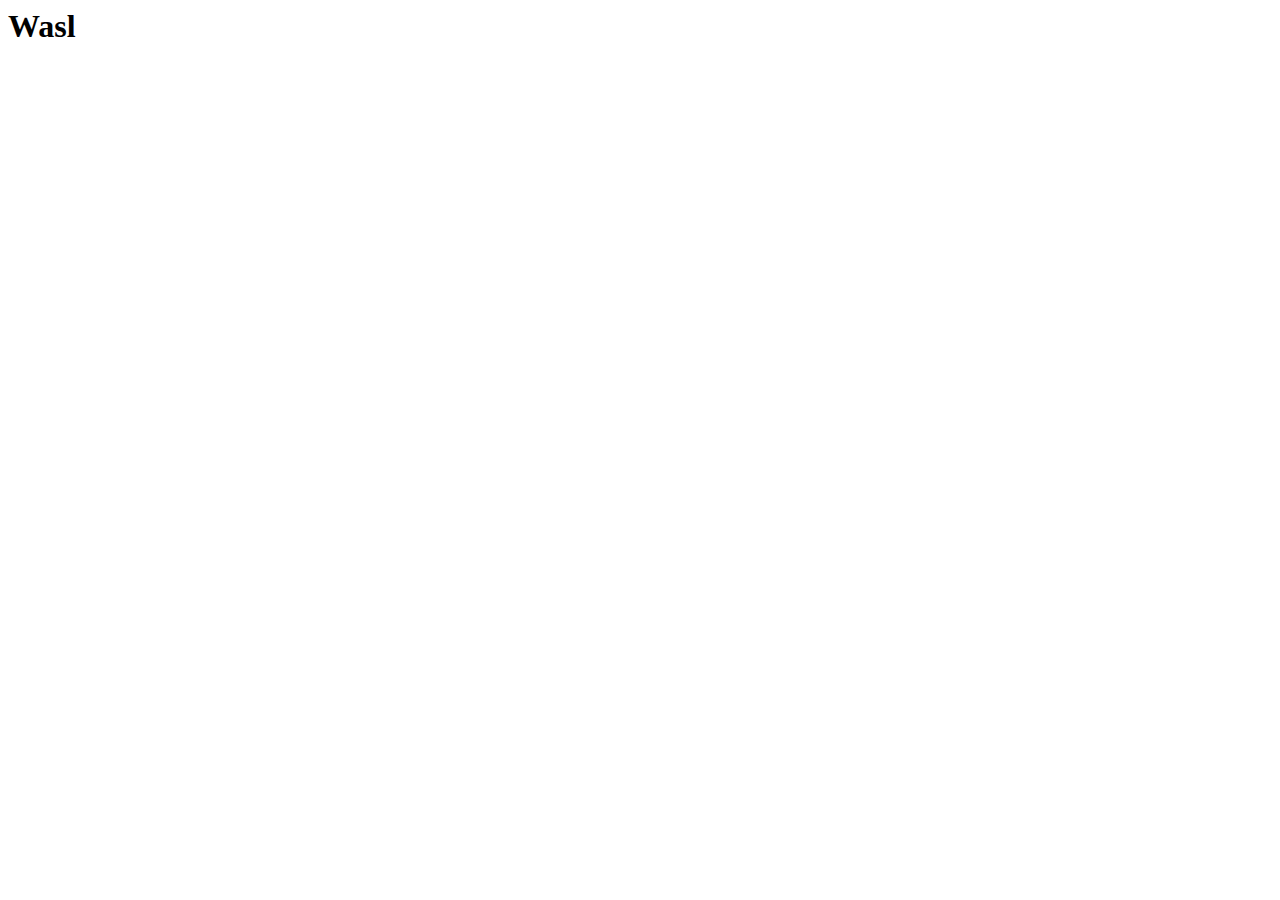
==== index.html @ 77f397b4 "initializing ...." ====
<html lang="en">
<head>
    <meta charset="UTF-8">
    <meta http-equiv="X-UA-Compatible" content="IE=edge">
    <meta name="viewport" content="width=device-width, initial-scale=1.0">
    <title>Wasl</title>
</head>
<body>
    <h1>Wasl</h1>
</body>
</html>
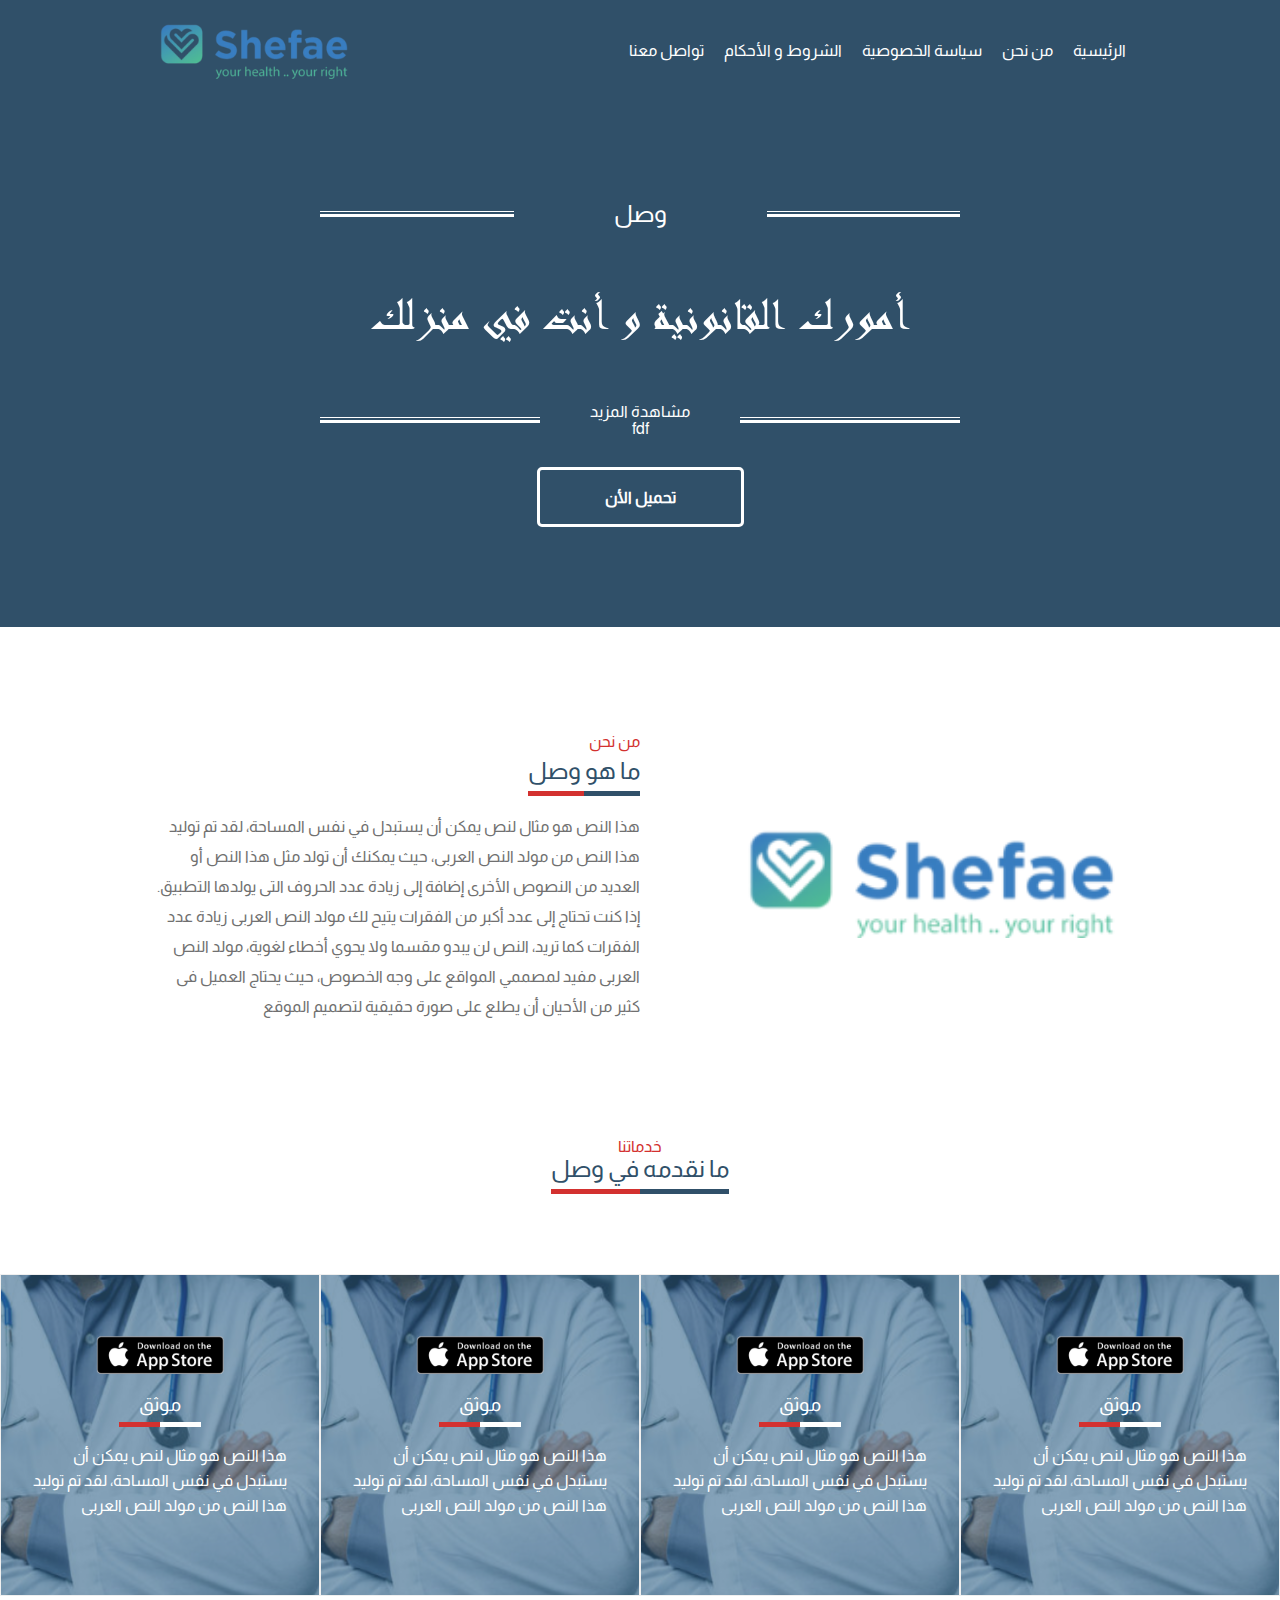
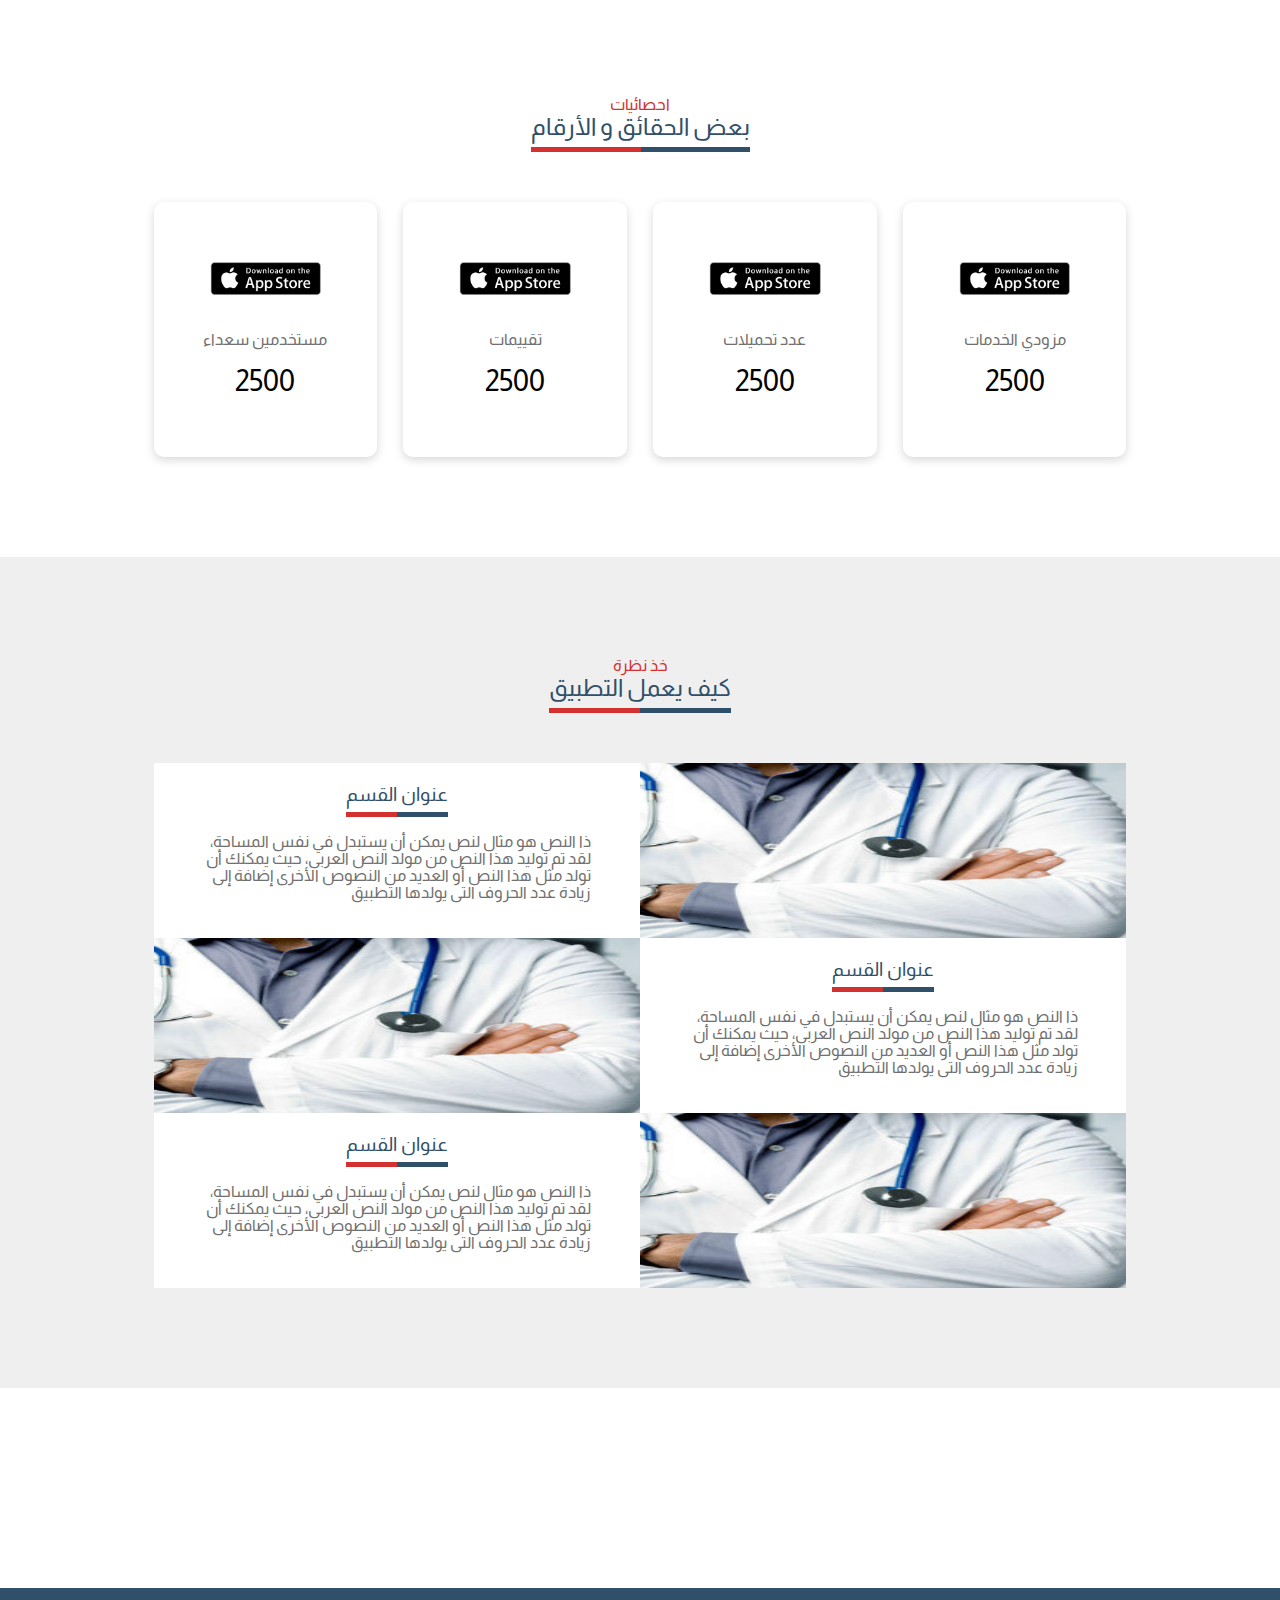
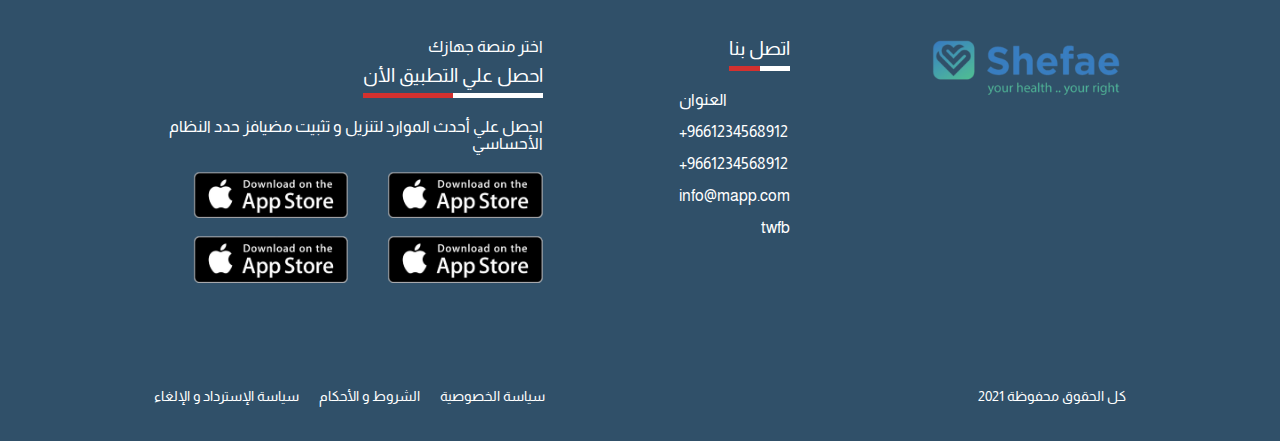
==== commit 097b95d5: "finished landing page but itsn't responsive yet and initialized dashboard" ====
--- a/index.html
+++ b/index.html
@@ -1,11 +1,277 @@
 <html lang="en">
-<head>
-    <meta charset="UTF-8">
-    <meta http-equiv="X-UA-Compatible" content="IE=edge">
-    <meta name="viewport" content="width=device-width, initial-scale=1.0">
+  <head>
+    <meta charset="UTF-8" />
+    <meta http-equiv="X-UA-Compatible" content="IE=edge" />
+    <meta name="viewport" content="width=device-width, initial-scale=1.0" />
     <title>Wasl</title>
-</head>
-<body>
-    <h1>Wasl</h1>
-</body>
-</html>+    <link
+      rel="stylesheet"
+      href="css/main.css
+    "
+    />
+  </head>
+  <body>
+    <!-- header -->
+    <header class="flex space-between align padding">
+      <!-- nav bar -->
+      <nav>
+        <ul class="flex">
+          <li><a href="">الرئيسية</a></li>
+          <li><a href="">من نحن</a></li>
+          <li><a href="">سياسة الخصوصية</a></li>
+          <li><a href="">الشروط و الأحكام</a></li>
+          <li><a href="">تواصل معنا</a></li>
+        </ul>
+      </nav>
+      <img src="imgs/logo.png" alt="" />
+    </header>
+    <main>
+      <!-- banner sectiom -->
+      <section class="banner padding-top-100">
+        <div class="container">
+          <div class="flex align">
+            <div class="border"></div>
+            <h1>وصل</h1>
+            <div class="border"></div>
+          </div>
+          <p>أمورك القانونية و أنت في منزلك</p>
+          <div class="flex align">
+            <div class="border"></div>
+            <a href="">مشاهدة المزيد<br />fdf</a>
+            <div class="border"></div>
+          </div>
+          <button>تحميل الأن</button>
+        </div>
+      </section>
+      <!-- who are we section -->
+      <section
+        class="flex space-between align padding padding-top-100 about-us"
+      >
+        <img src="imgs/logo.png" alt="" />
+        <div class="left-sec">
+          <div class="title">
+            <p>من نحن</p>
+            <h2>ما هو وصل</h2>
+            <div></div>
+          </div>
+          <p>
+            هذا النص هو مثال لنص يمكن أن يستبدل في نفس المساحة، لقد تم توليد هذا
+            النص من مولد النص العربى، حيث يمكنك أن تولد مثل هذا النص أو العديد
+            من النصوص الأخرى إضافة إلى زيادة عدد الحروف التى يولدها التطبيق. إذا
+            كنت تحتاج إلى عدد أكبر من الفقرات يتيح لك مولد النص العربى زيادة عدد
+            الفقرات كما تريد، النص لن يبدو مقسما ولا يحوي أخطاء لغوية، مولد النص
+            العربى مفيد لمصممي المواقع على وجه الخصوص، حيث يحتاج العميل فى كثير
+            من الأحيان أن يطلع على صورة حقيقية لتصميم الموقع
+          </p>
+        </div>
+      </section>
+      <!-- our services section -->
+      <section class="services padding-top-100">
+        <div class="title center-sheet">
+          <p>خدماتنا</p>
+          <h2>ما نقدمه في وصل</h2>
+          <div></div>
+        </div>
+        <div class="flex services-container">
+          <div class="service">
+            <img class="main" src="imgs/478592.png" alt="photo" />
+            <div class="flex col center align content">
+              <img src="imgs/Layer 2@2x.png" alt="" />
+              <div class="title white center-sheet">
+                <h3>موثق</h3>
+                <div></div>
+              </div>
+              <p>
+                هذا النص هو مثال لنص يمكن أن يستبدل في نفس المساحة، لقد تم توليد
+                هذا النص من مولد النص العربى
+              </p>
+            </div>
+          </div>
+          <div class="service">
+            <img class="main" src="imgs/478592.png" alt="photo" />
+            <div class="flex col center align content">
+              <img src="imgs/Layer 2@2x.png" alt="" />
+              <div class="title white center-sheet">
+                <h3>موثق</h3>
+                <div></div>
+              </div>
+              <p>
+                هذا النص هو مثال لنص يمكن أن يستبدل في نفس المساحة، لقد تم توليد
+                هذا النص من مولد النص العربى
+              </p>
+            </div>
+          </div>
+          <div class="service">
+            <img class="main" src="imgs/478592.png" alt="photo" />
+            <div class="flex col center align content">
+              <img src="imgs/Layer 2@2x.png" alt="" />
+              <div class="title white center-sheet">
+                <h3>موثق</h3>
+                <div></div>
+              </div>
+              <p>
+                هذا النص هو مثال لنص يمكن أن يستبدل في نفس المساحة، لقد تم توليد
+                هذا النص من مولد النص العربى
+              </p>
+            </div>
+          </div>
+          <div class="service">
+            <img class="main" src="imgs/478592.png" alt="photo" />
+            <div class="flex col center align content">
+              <img src="imgs/Layer 2@2x.png" alt="" />
+              <div class="title white center-sheet">
+                <h3>موثق</h3>
+                <div></div>
+              </div>
+              <p>
+                هذا النص هو مثال لنص يمكن أن يستبدل في نفس المساحة، لقد تم توليد
+                هذا النص من مولد النص العربى
+              </p>
+            </div>
+          </div>
+        </div>
+      </section>
+      <!-- statistics section -->
+      <section class="statistics-sec padding padding-top-100">
+        <div class="title center-sheet">
+          <p>احصائيات</p>
+          <h2>بعض الحقائق و الأرقام</h2>
+          <div></div>
+        </div>
+        <div class="flex space-between statistics">
+          <div class="flex col align center statistic-card">
+            <img src="imgs/Layer 2@2x.png" alt="" />
+            <p>مزودي الخدمات</p>
+            <span>2500</span>
+          </div>
+          <div class="flex col align center statistic-card">
+            <img src="imgs/Layer 2@2x.png" alt="" />
+            <p>عدد تحميلات</p>
+            <span>2500</span>
+          </div>
+          <div class="flex col align center statistic-card">
+            <img src="imgs/Layer 2@2x.png" alt="" />
+            <p>تقييمات</p>
+            <span>2500</span>
+          </div>
+          <div class="flex col align center statistic-card">
+            <img src="imgs/Layer 2@2x.png" alt="" />
+            <p>مستخدمين سعداء</p>
+            <span>2500</span>
+          </div>
+        </div>
+      </section>
+      <!-- how it works? section -->
+      <section class="how-it-works padding padding-top-100">
+        <div class="title center-sheet">
+          <p>خذ نظرة</p>
+          <h2>كيف يعمل التطبيق</h2>
+          <div></div>
+        </div>
+        <div class="categories">
+          <div class="flex category">
+            <img src="imgs/478592.png" alt="" />
+            <div class="flex col align center content">
+              <div class="title">
+                <h3>عنوان القسم</h3>
+                <div></div>
+              </div>
+              <p>
+                ذا النص هو مثال لنص يمكن أن يستبدل في نفس المساحة، لقد تم توليد
+                هذا النص من مولد النص العربى، حيث يمكنك أن تولد مثل هذا النص أو
+                العديد من النصوص الأخرى إضافة إلى زيادة عدد الحروف التى يولدها
+                التطبيق
+              </p>
+            </div>
+          </div>
+          <div class="flex category">
+            <img src="imgs/478592.png" alt="" />
+            <div class="flex col align center content">
+              <div class="title">
+                <h3>عنوان القسم</h3>
+                <div></div>
+              </div>
+              <p>
+                ذا النص هو مثال لنص يمكن أن يستبدل في نفس المساحة، لقد تم توليد
+                هذا النص من مولد النص العربى، حيث يمكنك أن تولد مثل هذا النص أو
+                العديد من النصوص الأخرى إضافة إلى زيادة عدد الحروف التى يولدها
+                التطبيق
+              </p>
+            </div>
+          </div>
+          <div class="flex category">
+            <img src="imgs/478592.png" alt="" />
+            <div class="flex col align center content">
+              <div class="title">
+                <h3>عنوان القسم</h3>
+                <div></div>
+              </div>
+              <p>
+                ذا النص هو مثال لنص يمكن أن يستبدل في نفس المساحة، لقد تم توليد
+                هذا النص من مولد النص العربى، حيث يمكنك أن تولد مثل هذا النص أو
+                العديد من النصوص الأخرى إضافة إلى زيادة عدد الحروف التى يولدها
+                التطبيق
+              </p>
+            </div>
+          </div>
+        </div>
+      </section>
+    </main>
+
+    <!-- footer -->
+
+    <footer>
+      <div class="flex space-between padding main-footer">
+        <img src="imgs/logo.png" alt="" />
+        <div>
+          <div class="title white">
+            <h3>اتصل بنا</h3>
+            <div></div>
+          </div>
+          <ul class="main-list">
+            <li>العنوان</li>
+            <li>+9661234568912</li>
+            <li>+9661234568912</li>
+            <li>info@mapp.com</li>
+            <li>
+              <ul class="flex">
+                <li>fb</li>
+                <li>tw</li>
+              </ul>
+            </li>
+          </ul>
+        </div>
+        <div class="apps-container">
+          <p>اختر منصة جهازك</p>
+          <div class="title white">
+            <h3>احصل علي التطبيق الأن</h3>
+            <div></div>
+          </div>
+          <p>احصل علي أحدث الموارد لتنزيل و تثبيت مضيافز حدد النظام الأحساسي</p>
+          <ul class="flex wrap app">
+            <li>
+              <a href=""><img src="imgs/Layer 2@2x.png" alt="app store" /></a>
+            </li>
+            <li>
+              <a href=""><img src="imgs/Layer 2@2x.png" alt="app store" /></a>
+            </li>
+            <li>
+              <a href=""><img src="imgs/Layer 2@2x.png" alt="app store" /></a>
+            </li>
+            <li>
+              <a href=""><img src="imgs/Layer 2@2x.png" alt="app store" /></a>
+            </li>
+          </ul>
+        </div>
+      </div>
+      <div class="flex space-between align padding dark-footer">
+        <p>كل الحقوق محفوظة 2021</p>
+        <ul class="flex">
+          <li><a href="">سياسة الخصوصية</a></li>
+          <li><a href="">الشروط و الأحكام</a></li>
+          <li><a href="">سياسة الإسترداد و الإلغاء</a></li>
+        </ul>
+      </div>
+    </footer>
+  </body>
+</html>
--- a/css/main.css
+++ b/css/main.css
@@ -0,0 +1,227 @@
+@font-face {
+  font-family: "Almarai";
+  src: url("../fonts/Almarai-Regular.ttf") format("truetype");
+  font-weight: normal; }
+@font-face {
+  font-family: "Andalus";
+  src: url("../fonts/Andalus.ttf") format("truetype");
+  font-weight: normal; }
+* {
+  font-family: Almarai, sans-serif; }
+
+* {
+  direction: rtl; }
+  *:hover {
+    transition: all 0.5s; }
+
+body {
+  margin: 0;
+  padding: 0; }
+
+ul {
+  list-style: none;
+  margin: 0;
+  padding: 0; }
+
+a {
+  text-decoration: none; }
+
+p {
+  color: #707070; }
+
+.flex {
+  display: flex; }
+
+.col {
+  flex-direction: column; }
+
+.wrap {
+  flex-wrap: wrap; }
+
+.center {
+  justify-content: center; }
+
+.space-between {
+  justify-content: space-between; }
+
+.align {
+  align-items: center; }
+
+.padding {
+  padding: 0 12%; }
+
+.padding-top-100 {
+  padding-top: 100px; }
+
+.title {
+  width: fit-content;
+  margin: 0; }
+  .title.center-sheet {
+    text-align: center;
+    margin: 0 auto; }
+  .title p {
+    color: #d3312f;
+    margin: 0; }
+  .title h2,
+  .title h3 {
+    color: #305069;
+    margin: 0;
+    font-weight: 100; }
+  .title div {
+    background: linear-gradient(90deg, #d3312f 50%, #305069 50%);
+    height: 5px;
+    margin-top: 7px; }
+  .title.white div {
+    background: linear-gradient(90deg, #d3312f 50%, white 50%); }
+  .title.white h2,
+  .title.white h3 {
+    color: white; }
+
+header {
+  background-color: #305069;
+  height: 100px; }
+  header nav li {
+    margin-left: 20px; }
+    header nav li a {
+      color: white; }
+      header nav li a:hover {
+        color: #50e243; }
+
+main .banner {
+  color: white;
+  background-color: #305069;
+  padding-bottom: 100px; }
+  main .banner .container {
+    width: 50%;
+    margin: 0 auto;
+    text-align: center; }
+    main .banner .container h1 {
+      font-size: 24px;
+      margin: 0 100px;
+      font-weight: 100; }
+    main .banner .container p {
+      font-family: Andalus, sans-serif;
+      font-size: 50px;
+      color: white; }
+    main .banner .container a {
+      color: white;
+      margin: 0 50px;
+      text-align: center; }
+    main .banner .container button {
+      margin-top: 30px;
+      height: 60px;
+      background-color: #305069;
+      color: white;
+      font-size: 16px;
+      font-weight: bold;
+      padding: 15px 65px;
+      border: 3px solid white;
+      border-radius: 5px;
+      cursor: pointer; }
+    main .banner .container .border {
+      border-top: 1px solid white;
+      height: 2px;
+      border-bottom: 3px solid white;
+      flex-grow: 1; }
+main .about-us img {
+  width: 40%; }
+main .about-us .left-sec {
+  width: 50%; }
+  main .about-us .left-sec p {
+    line-height: 30px; }
+main .services .services-container .service {
+  width: 25vw;
+  height: 25vw;
+  position: relative;
+  border: 1px solid #efefef;
+  margin-top: 80px; }
+  main .services .services-container .service img.main {
+    height: 100%;
+    width: 100%; }
+  main .services .services-container .service .content {
+    position: absolute;
+    top: 0;
+    width: 80%;
+    height: 100%;
+    padding: 0 10%;
+    background-color: rgba(50, 100, 138, 0.6); }
+    main .services .services-container .service .content img {
+      width: 50%;
+      margin-bottom: 20px; }
+    main .services .services-container .service .content h3 {
+      font-weight: 100;
+      padding: 0 20px; }
+    main .services .services-container .service .content p {
+      color: white;
+      line-height: 25px; }
+main .statistics-sec {
+  padding-bottom: 100px; }
+  main .statistics-sec .statistics {
+    margin-top: 50px; }
+    main .statistics-sec .statistics .statistic-card {
+      width: 23%;
+      box-shadow: 0px 3px 10px #00000029;
+      border-radius: 10px;
+      padding: 60px 0; }
+      main .statistics-sec .statistics .statistic-card img {
+        width: 50%;
+        margin-bottom: 20px; }
+      main .statistics-sec .statistics .statistic-card span {
+        font-size: 30px; }
+main .how-it-works {
+  background-color: #efefef;
+  margin-bottom: 200px;
+  padding-bottom: 100px; }
+  main .how-it-works .categories {
+    margin-top: 50px; }
+    main .how-it-works .categories .category {
+      width: 100%;
+      height: 175px; }
+      main .how-it-works .categories .category img {
+        width: 50%;
+        height: 100%; }
+      main .how-it-works .categories .category .content {
+        background-color: white;
+        width: 40%;
+        padding: 5%; }
+      main .how-it-works .categories .category:nth-child(even) {
+        flex-direction: row-reverse; }
+
+footer p {
+  color: white; }
+footer .main-footer {
+  align-items: flex-start;
+  padding-top: 50px;
+  padding-bottom: 50px;
+  background-color: #305069;
+  color: white; }
+  footer .main-footer .main-list li {
+    direction: ltr;
+    margin-bottom: 15px; }
+  footer .main-footer .title {
+    margin-bottom: 20px; }
+  footer .main-footer .apps-container {
+    max-width: 40%; }
+    footer .main-footer .apps-container p {
+      margin: 0; }
+    footer .main-footer .apps-container .title {
+      margin-top: 10px; }
+    footer .main-footer .apps-container .app {
+      margin-top: 20px; }
+      footer .main-footer .apps-container .app li {
+        width: 50%;
+        margin-bottom: 15px; }
+        footer .main-footer .apps-container .app li a img {
+          width: 80%; }
+footer .dark-footer {
+  height: 90px;
+  background-color: #305069;
+  color: white;
+  font-size: 14px; }
+  footer .dark-footer ul a {
+    color: white;
+    margin-right: 20px; }
+    footer .dark-footer ul a:hover {
+      color: #50e243; }
+
+/*# sourceMappingURL=main.css.map */
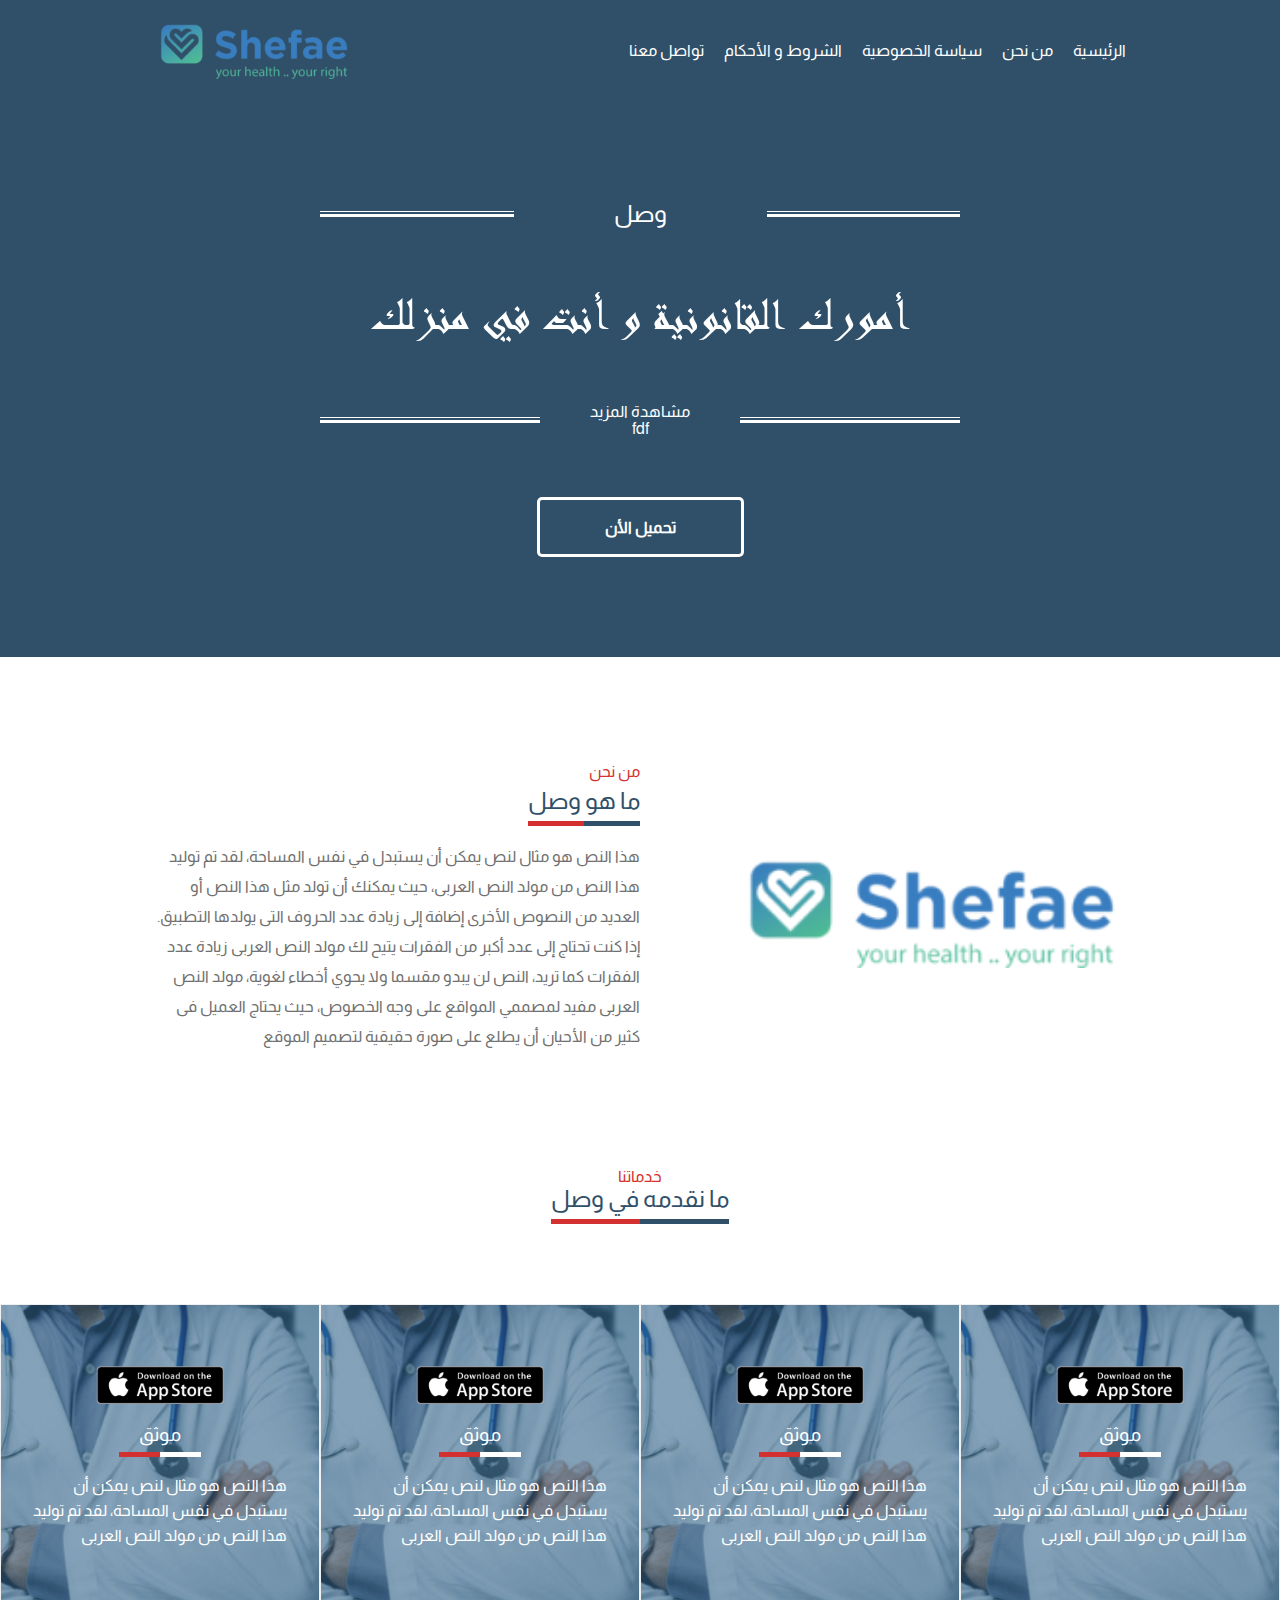
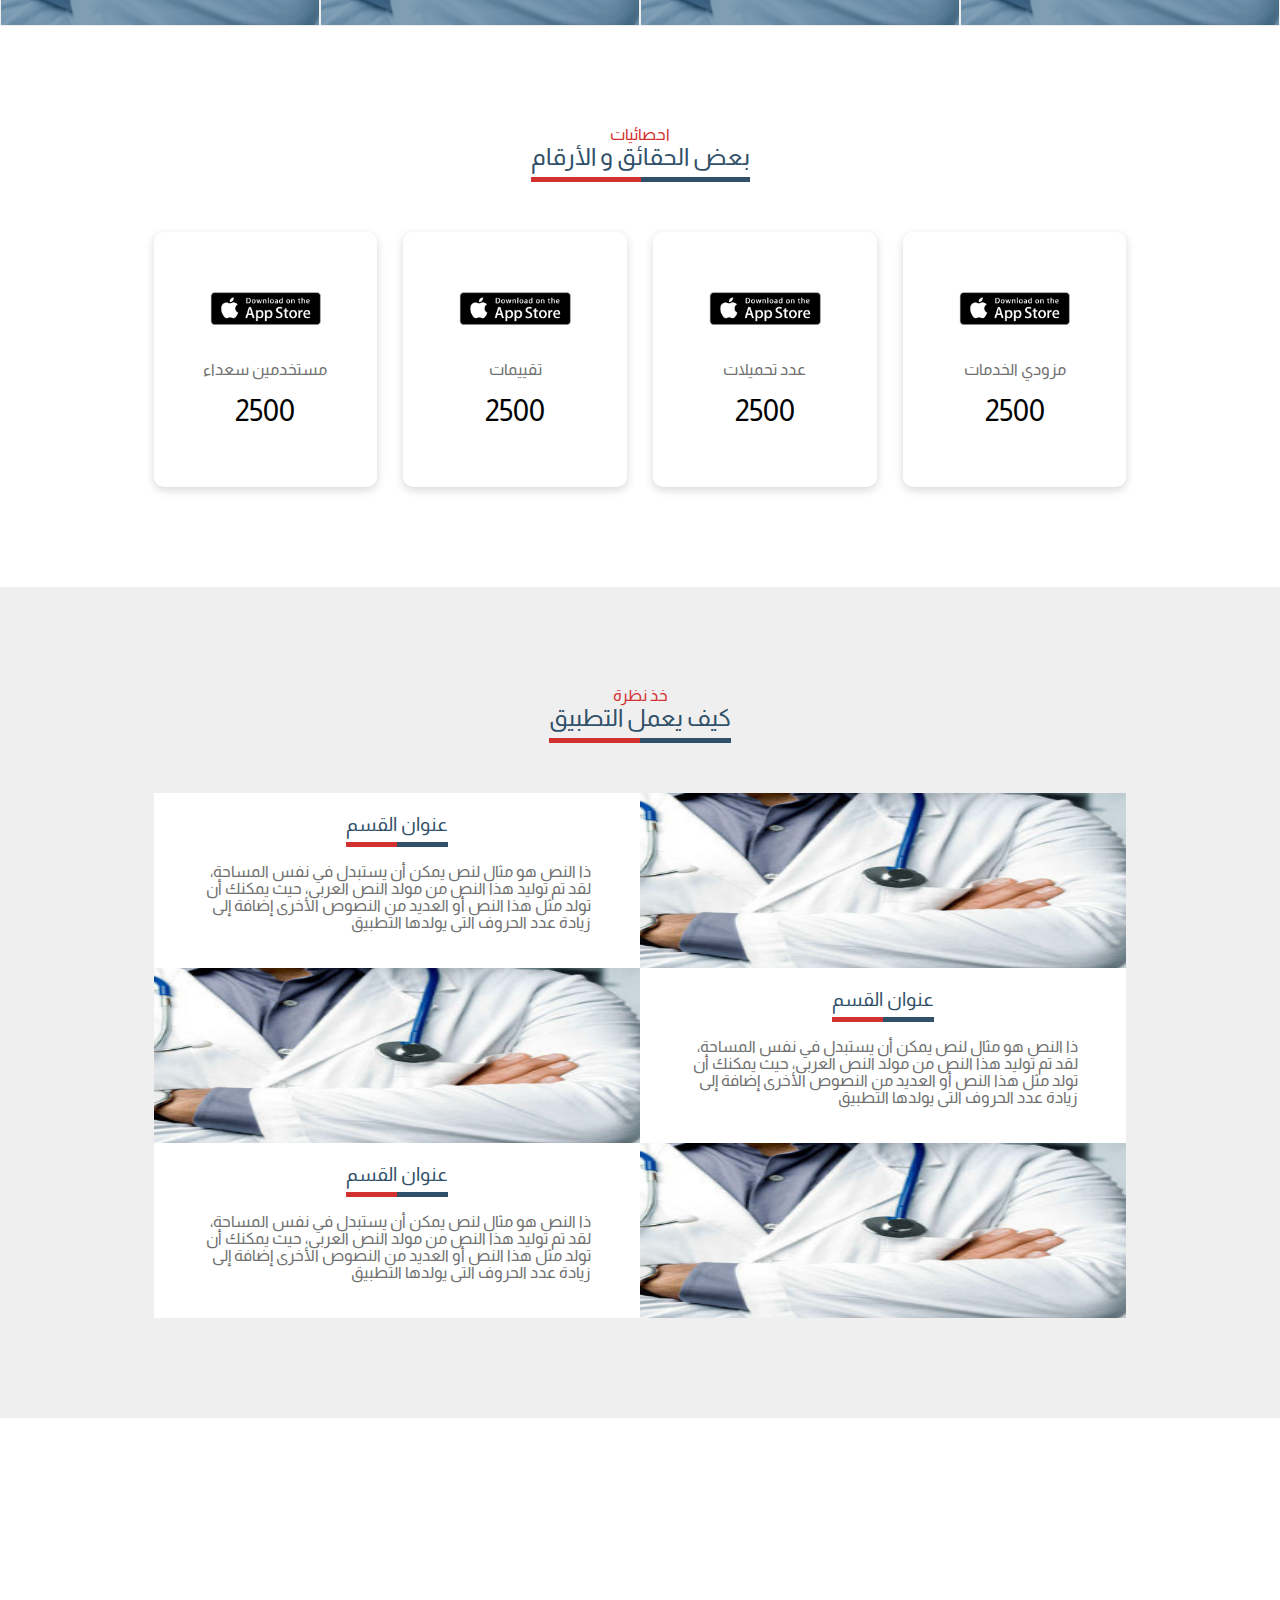
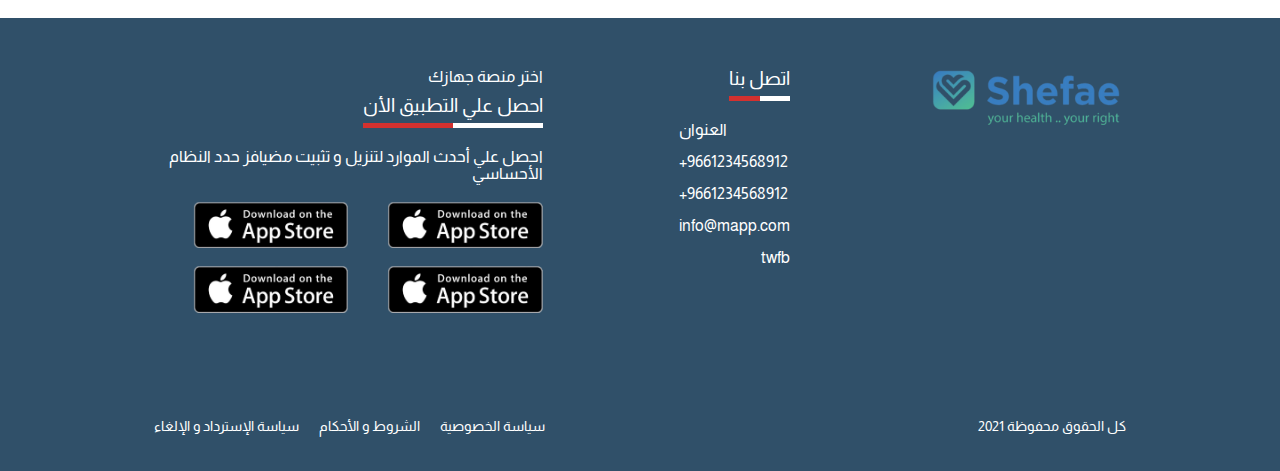
==== commit 5a8a698e: "editing resposive home page" ====
--- a/index.html
+++ b/index.html
@@ -4,6 +4,12 @@
     <meta http-equiv="X-UA-Compatible" content="IE=edge" />
     <meta name="viewport" content="width=device-width, initial-scale=1.0" />
     <title>Wasl</title>
+    <link
+      rel="stylesheet"
+      href="https://pro.fontawesome.com/releases/v5.10.0/css/all.css"
+      integrity="sha384-AYmEC3Yw5cVb3ZcuHtOA93w35dYTsvhLPVnYs9eStHfGJvOvKxVfELGroGkvsg+p"
+      crossorigin="anonymous"
+    />
     <link
       rel="stylesheet"
       href="css/main.css
@@ -13,6 +19,7 @@
   <body>
     <!-- header -->
     <header class="flex space-between align padding">
+      <span id="menu"><i class="fas fa-bars"></i></span>
       <!-- nav bar -->
       <nav>
         <ul class="flex">
@@ -34,7 +41,7 @@
             <h1>وصل</h1>
             <div class="border"></div>
           </div>
-          <p>أمورك القانونية و أنت في منزلك</p>
+          <p>أمورك القانونية <span>و</span> أنت في منزلك</p>
           <div class="flex align">
             <div class="border"></div>
             <a href="">مشاهدة المزيد<br />fdf</a>
@@ -273,5 +280,7 @@
         </ul>
       </div>
     </footer>
+    <script src="js/main.js"></script>
+
   </body>
 </html>
--- a/css/main.css
+++ b/css/main.css
@@ -49,6 +49,9 @@
 
 .padding {
   padding: 0 12%; }
+  @media (max-width: 960px) {
+    .padding {
+      padding: 0 6%; } }
 
 .padding-top-100 {
   padding-top: 100px; }
@@ -80,12 +83,45 @@
 header {
   background-color: #305069;
   height: 100px; }
+  header span {
+    display: none;
+    font-size: 22px;
+    color: white;
+    cursor: pointer; }
+    @media (max-width: 840px) {
+      header span {
+        display: initial; } }
   header nav li {
     margin-left: 20px; }
     header nav li a {
       color: white; }
       header nav li a:hover {
         color: #50e243; }
+  @media (max-width: 840px) {
+    header nav {
+      position: absolute;
+      width: 40%;
+      padding: 20px;
+      top: 84px;
+      background-color: white;
+      border: 1px solid black;
+      border-radius: 3px;
+      right: 0;
+      display: none;
+      z-index: 5; }
+      header nav ul {
+        flex-direction: column; }
+        header nav ul li {
+          border-bottom: 1px solid #efefef;
+          padding: 10px; }
+          header nav ul li a {
+            color: #305069; } }
+  @media (max-width: 410px) {
+    header nav {
+      width: 80%; } }
+  @media (max-width: 960px) {
+    header nav.appear {
+      display: initial; } }
 
 main .banner {
   color: white;
@@ -95,20 +131,46 @@
     width: 50%;
     margin: 0 auto;
     text-align: center; }
+    @media (max-width: 1100px) {
+      main .banner .container {
+        width: 65%; } }
+    @media (max-width: 850px) {
+      main .banner .container {
+        width: 80%; } }
     main .banner .container h1 {
       font-size: 24px;
       margin: 0 100px;
-      font-weight: 100; }
+      font-weight: 100;
+      transition: all 2s; }
+      @media (max-width: 700px) {
+        main .banner .container h1 {
+          font-size: 20px;
+          margin: 0 60px; } }
     main .banner .container p {
       font-family: Andalus, sans-serif;
       font-size: 50px;
       color: white; }
+      main .banner .container p span {
+        font-family: Andalus, sans-serif; }
+        @media (max-width: 425px) {
+          main .banner .container p span {
+            display: block; } }
+      @media (max-width: 700px) {
+        main .banner .container p {
+          font-size: 40px; } }
+      @media (max-width: 580px) {
+        main .banner .container p {
+          font-size: 30px; } }
     main .banner .container a {
       color: white;
       margin: 0 50px;
       text-align: center; }
+      @media (max-width: 700px) {
+        main .banner .container a {
+          font-size: 14px;
+          margin: 0 30px; } }
     main .banner .container button {
-      margin-top: 30px;
+      margin-top: 60px;
       height: 60px;
       background-color: #305069;
       color: white;
@@ -118,6 +180,10 @@
       border: 3px solid white;
       border-radius: 5px;
       cursor: pointer; }
+      @media (max-width: 600px) {
+        main .banner .container button {
+          font-size: 14px;
+          padding: 15px 50px; } }
     main .banner .container .border {
       border-top: 1px solid white;
       height: 2px;
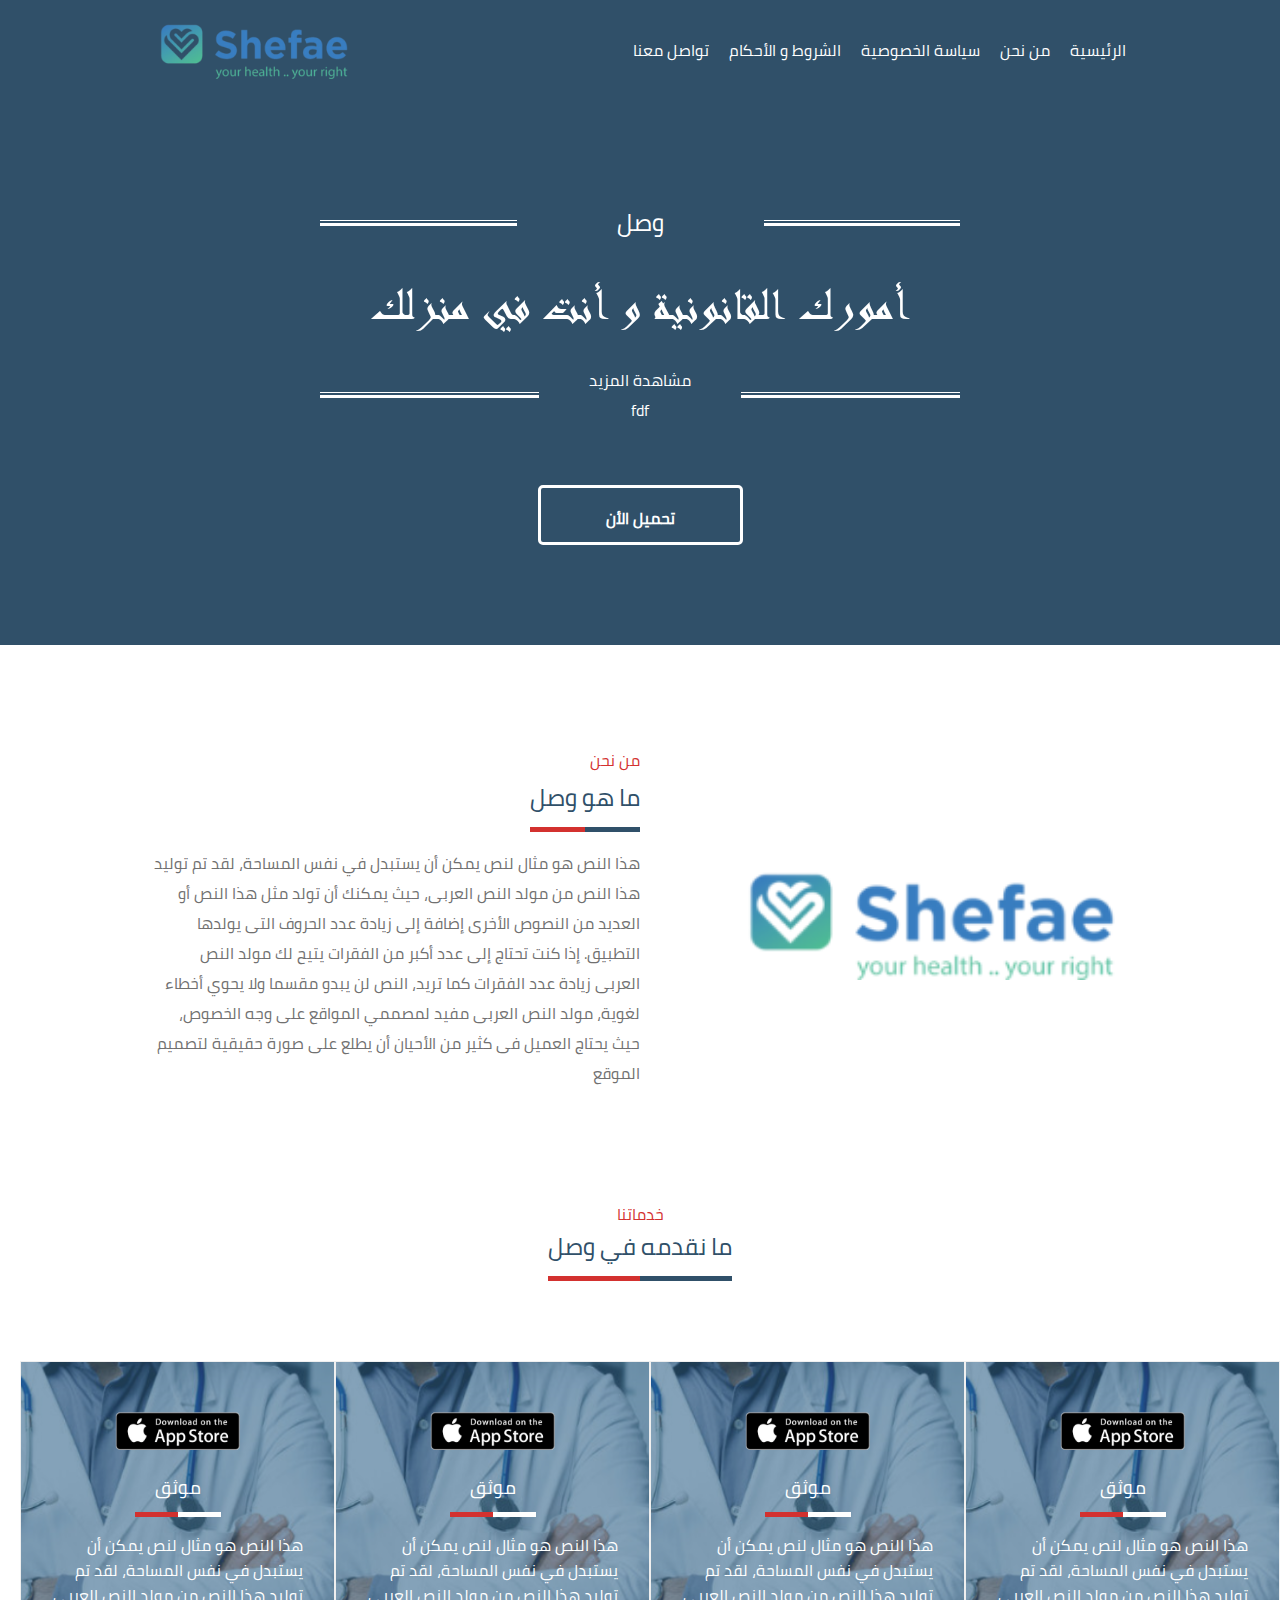
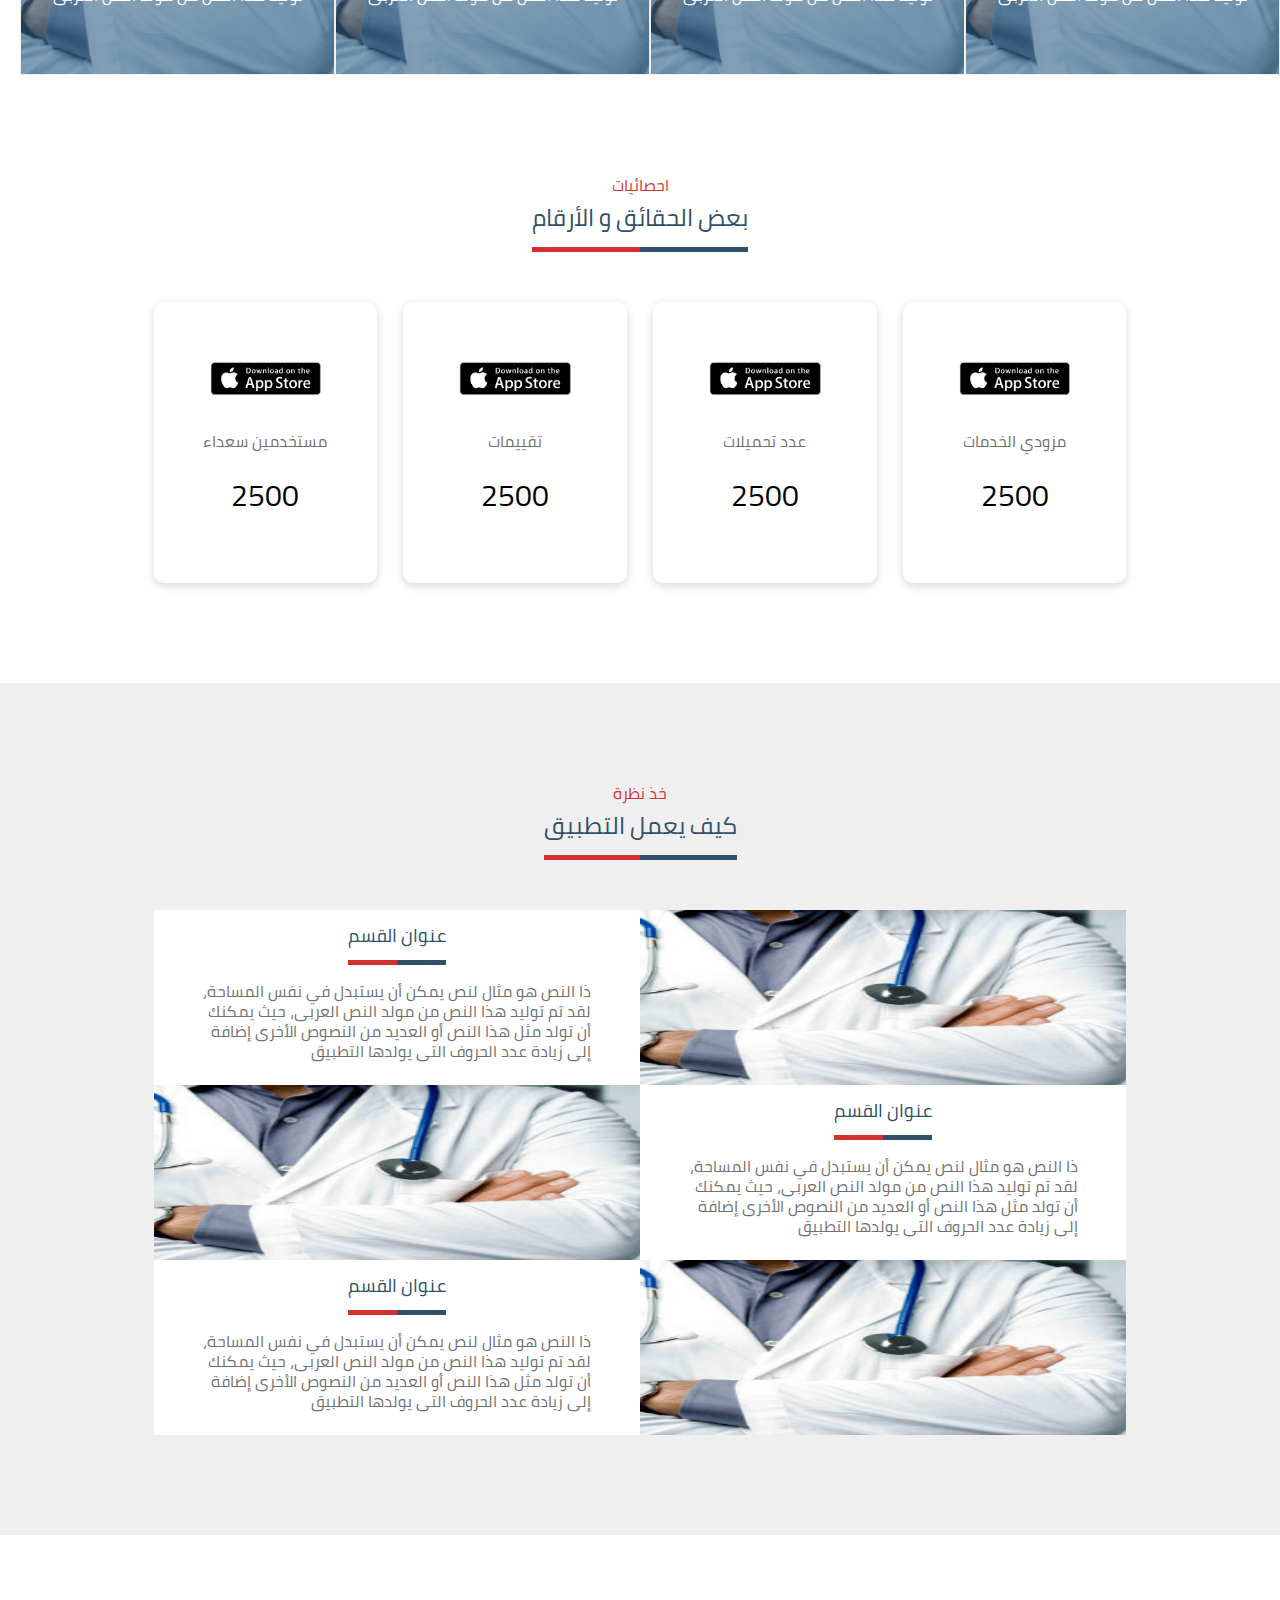
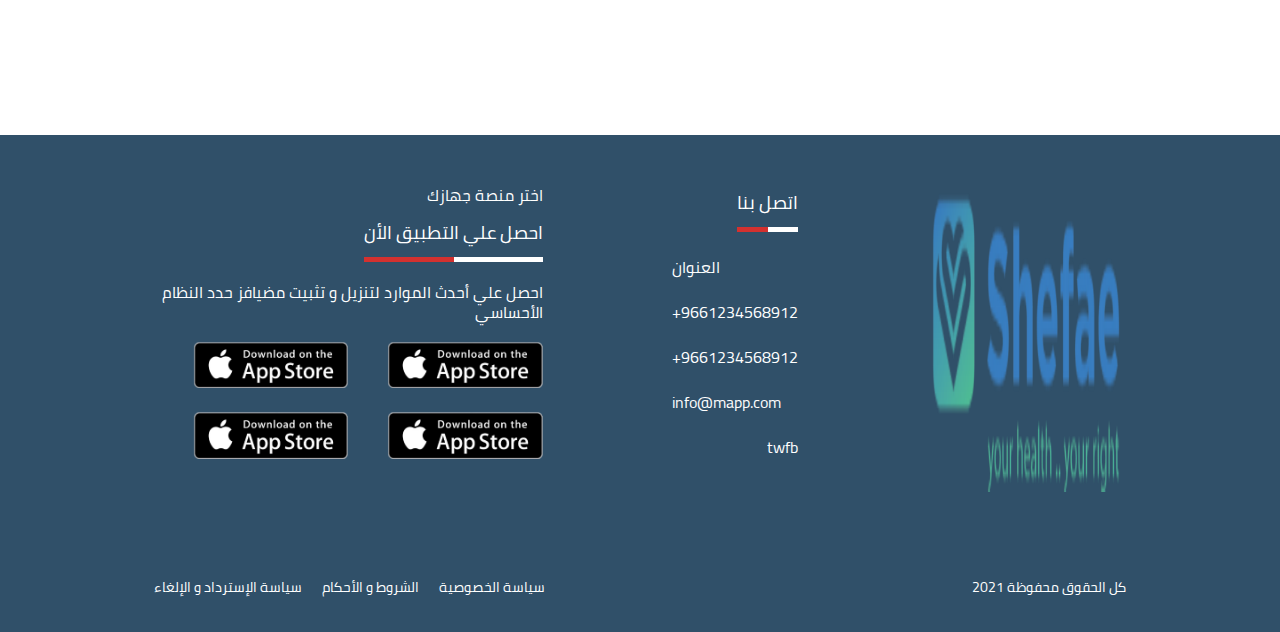
==== commit 3942affa: "finished" ====
--- a/index.html
+++ b/index.html
@@ -23,8 +23,8 @@
       <!-- nav bar -->
       <nav>
         <ul class="flex">
-          <li><a href="">الرئيسية</a></li>
-          <li><a href="">من نحن</a></li>
+          <li><a href="index.html">الرئيسية</a></li>
+          <li><a href="#about-us">من نحن</a></li>
           <li><a href="">سياسة الخصوصية</a></li>
           <li><a href="">الشروط و الأحكام</a></li>
           <li><a href="">تواصل معنا</a></li>
@@ -51,8 +51,8 @@
         </div>
       </section>
       <!-- who are we section -->
-      <section
-        class="flex space-between align padding padding-top-100 about-us"
+      <section id="about-us"
+        class="flex space-between align wrap padding padding-top-100 about-us"
       >
         <img src="imgs/logo.png" alt="" />
         <div class="left-sec">
@@ -79,7 +79,7 @@
           <h2>ما نقدمه في وصل</h2>
           <div></div>
         </div>
-        <div class="flex services-container">
+        <div class="flex wrap services-container">
           <div class="service">
             <img class="main" src="imgs/478592.png" alt="photo" />
             <div class="flex col center align content">
@@ -145,7 +145,7 @@
           <h2>بعض الحقائق و الأرقام</h2>
           <div></div>
         </div>
-        <div class="flex space-between statistics">
+        <div class="flex space-between statistics wrap">
           <div class="flex col align center statistic-card">
             <img src="imgs/Layer 2@2x.png" alt="" />
             <p>مزودي الخدمات</p>
@@ -176,7 +176,7 @@
           <div></div>
         </div>
         <div class="categories">
-          <div class="flex category">
+          <div class="flex wrap category">
             <img src="imgs/478592.png" alt="" />
             <div class="flex col align center content">
               <div class="title">
@@ -191,7 +191,7 @@
               </p>
             </div>
           </div>
-          <div class="flex category">
+          <div class="flex wrap category">
             <img src="imgs/478592.png" alt="" />
             <div class="flex col align center content">
               <div class="title">
@@ -206,7 +206,7 @@
               </p>
             </div>
           </div>
-          <div class="flex category">
+          <div class="flex wrap category">
             <img src="imgs/478592.png" alt="" />
             <div class="flex col align center content">
               <div class="title">
@@ -228,9 +228,9 @@
     <!-- footer -->
 
     <footer>
-      <div class="flex space-between padding main-footer">
-        <img src="imgs/logo.png" alt="" />
-        <div>
+      <div class="flex space-between wrap padding main-footer">
+        <img class="logo" src="imgs/logo.png" alt="" />
+        <div class="main-list-container">
           <div class="title white">
             <h3>اتصل بنا</h3>
             <div></div>
@@ -271,9 +271,9 @@
           </ul>
         </div>
       </div>
-      <div class="flex space-between align padding dark-footer">
+      <div class="flex space-between align wrap padding dark-footer">
         <p>كل الحقوق محفوظة 2021</p>
-        <ul class="flex">
+        <ul class="flex wrap">
           <li><a href="">سياسة الخصوصية</a></li>
           <li><a href="">الشروط و الأحكام</a></li>
           <li><a href="">سياسة الإسترداد و الإلغاء</a></li>
--- a/css/main.css
+++ b/css/main.css
@@ -1,293 +1,512 @@
 @font-face {
-  font-family: "Almarai";
-  src: url("../fonts/Almarai-Regular.ttf") format("truetype");
-  font-weight: normal; }
+  font-family: "cairo";
+  src: url("../fonts/Cairo-Regular.ttf") format("truetype");
+  font-weight: lighter;
+}
 @font-face {
   font-family: "Andalus";
   src: url("../fonts/Andalus.ttf") format("truetype");
-  font-weight: normal; }
+  font-weight: normal;
+}
 * {
-  font-family: Almarai, sans-serif; }
+  font-family: cairo, sans-serif;
+}
 
 * {
-  direction: rtl; }
-  *:hover {
-    transition: all 0.5s; }
+  direction: rtl;
+}
+*:hover {
+  transition: all 0.5s;
+}
+
+html {
+  scroll-behavior: smooth;
+}
 
 body {
   margin: 0;
-  padding: 0; }
+  padding: 0;
+}
 
 ul {
   list-style: none;
   margin: 0;
-  padding: 0; }
+  padding: 0;
+}
 
 a {
-  text-decoration: none; }
+  text-decoration: none;
+}
 
 p {
-  color: #707070; }
+  color: #707070;
+  line-height: 20px;
+}
 
 .flex {
-  display: flex; }
+  display: flex;
+}
 
 .col {
-  flex-direction: column; }
+  flex-direction: column;
+}
 
 .wrap {
-  flex-wrap: wrap; }
+  flex-wrap: wrap;
+}
 
 .center {
-  justify-content: center; }
+  justify-content: center;
+}
 
 .space-between {
-  justify-content: space-between; }
+  justify-content: space-between;
+}
 
 .align {
-  align-items: center; }
+  align-items: center;
+}
 
 .padding {
-  padding: 0 12%; }
-  @media (max-width: 960px) {
-    .padding {
-      padding: 0 6%; } }
+  padding: 0 12%;
+}
+@media (max-width: 960px) {
+  .padding {
+    padding: 0 6%;
+  }
+}
 
 .padding-top-100 {
-  padding-top: 100px; }
+  padding-top: 100px;
+}
 
 .title {
   width: fit-content;
-  margin: 0; }
-  .title.center-sheet {
-    text-align: center;
-    margin: 0 auto; }
-  .title p {
-    color: #d3312f;
-    margin: 0; }
-  .title h2,
-  .title h3 {
-    color: #305069;
-    margin: 0;
-    font-weight: 100; }
-  .title div {
-    background: linear-gradient(90deg, #d3312f 50%, #305069 50%);
-    height: 5px;
-    margin-top: 7px; }
-  .title.white div {
-    background: linear-gradient(90deg, #d3312f 50%, white 50%); }
-  .title.white h2,
-  .title.white h3 {
-    color: white; }
+  margin: 0;
+}
+.title.center-sheet {
+  text-align: center;
+  margin: 0 auto;
+}
+.title p {
+  color: #d3312f;
+  margin: 0;
+}
+.title h2,
+.title h3 {
+  color: #305069;
+  margin: 0;
+  font-weight: 100;
+}
+.title div {
+  background: linear-gradient(90deg, #d3312f 50%, #305069 50%);
+  height: 5px;
+  margin-top: 7px;
+}
+.title.white div {
+  background: linear-gradient(90deg, #d3312f 50%, white 50%);
+}
+.title.white h2,
+.title.white h3 {
+  color: white;
+}
 
 header {
   background-color: #305069;
-  height: 100px; }
+  height: 100px;
+}
+header span {
+  display: none;
+  font-size: 22px;
+  color: white;
+  cursor: pointer;
+}
+@media (max-width: 840px) {
   header span {
+    display: initial;
+  }
+}
+header nav li {
+  margin-left: 20px;
+}
+header nav li a {
+  color: white;
+}
+header nav li a:hover {
+  color: #50e243;
+}
+@media (max-width: 840px) {
+  header nav {
+    position: absolute;
+    width: 40%;
+    padding: 20px;
+    top: 84px;
+    background-color: white;
+    border: 1px solid black;
+    border-radius: 3px;
+    right: 0;
     display: none;
-    font-size: 22px;
-    color: white;
-    cursor: pointer; }
-    @media (max-width: 840px) {
-      header span {
-        display: initial; } }
-  header nav li {
-    margin-left: 20px; }
-    header nav li a {
-      color: white; }
-      header nav li a:hover {
-        color: #50e243; }
-  @media (max-width: 840px) {
-    header nav {
-      position: absolute;
-      width: 40%;
-      padding: 20px;
-      top: 84px;
-      background-color: white;
-      border: 1px solid black;
-      border-radius: 3px;
-      right: 0;
-      display: none;
-      z-index: 5; }
-      header nav ul {
-        flex-direction: column; }
-        header nav ul li {
-          border-bottom: 1px solid #efefef;
-          padding: 10px; }
-          header nav ul li a {
-            color: #305069; } }
-  @media (max-width: 410px) {
-    header nav {
-      width: 80%; } }
-  @media (max-width: 960px) {
-    header nav.appear {
-      display: initial; } }
+    z-index: 5;
+  }
+  header nav ul {
+    flex-direction: column;
+  }
+  header nav ul li {
+    border-bottom: 1px solid #efefef;
+    padding: 10px;
+  }
+  header nav ul li a {
+    color: #305069;
+  }
+}
+@media (max-width: 410px) {
+  header nav {
+    width: 80%;
+  }
+}
+@media (max-width: 960px) {
+  header nav.appear {
+    display: initial;
+  }
+}
 
 main .banner {
   color: white;
   background-color: #305069;
-  padding-bottom: 100px; }
+  padding-bottom: 100px;
+}
+main .banner .container {
+  width: 50%;
+  margin: 0 auto;
+  text-align: center;
+}
+@media (max-width: 1100px) {
   main .banner .container {
-    width: 50%;
-    margin: 0 auto;
-    text-align: center; }
-    @media (max-width: 1100px) {
-      main .banner .container {
-        width: 65%; } }
-    @media (max-width: 850px) {
-      main .banner .container {
-        width: 80%; } }
-    main .banner .container h1 {
-      font-size: 24px;
-      margin: 0 100px;
-      font-weight: 100;
-      transition: all 2s; }
-      @media (max-width: 700px) {
-        main .banner .container h1 {
-          font-size: 20px;
-          margin: 0 60px; } }
-    main .banner .container p {
-      font-family: Andalus, sans-serif;
-      font-size: 50px;
-      color: white; }
-      main .banner .container p span {
-        font-family: Andalus, sans-serif; }
-        @media (max-width: 425px) {
-          main .banner .container p span {
-            display: block; } }
-      @media (max-width: 700px) {
-        main .banner .container p {
-          font-size: 40px; } }
-      @media (max-width: 580px) {
-        main .banner .container p {
-          font-size: 30px; } }
-    main .banner .container a {
-      color: white;
-      margin: 0 50px;
-      text-align: center; }
-      @media (max-width: 700px) {
-        main .banner .container a {
-          font-size: 14px;
-          margin: 0 30px; } }
-    main .banner .container button {
-      margin-top: 60px;
-      height: 60px;
-      background-color: #305069;
-      color: white;
-      font-size: 16px;
-      font-weight: bold;
-      padding: 15px 65px;
-      border: 3px solid white;
-      border-radius: 5px;
-      cursor: pointer; }
-      @media (max-width: 600px) {
-        main .banner .container button {
-          font-size: 14px;
-          padding: 15px 50px; } }
-    main .banner .container .border {
-      border-top: 1px solid white;
-      height: 2px;
-      border-bottom: 3px solid white;
-      flex-grow: 1; }
+    width: 65%;
+  }
+}
+@media (max-width: 850px) {
+  main .banner .container {
+    width: 80%;
+  }
+}
+main .banner .container h1 {
+  font-size: 24px;
+  margin: 0 100px;
+  font-weight: 100;
+}
+@media (max-width: 700px) {
+  main .banner .container h1 {
+    font-size: 20px;
+    margin: 0 60px;
+  }
+}
+main .banner .container p {
+  font-family: Andalus, sans-serif;
+  font-size: 50px;
+  color: white;
+}
+main .banner .container p span {
+  font-family: Andalus, sans-serif;
+}
+@media (max-width: 425px) {
+  main .banner .container p span {
+    display: block;
+  }
+}
+@media (max-width: 700px) {
+  main .banner .container p {
+    font-size: 40px;
+  }
+}
+@media (max-width: 580px) {
+  main .banner .container p {
+    font-size: 30px;
+  }
+}
+main .banner .container a {
+  color: white;
+  margin: 0 50px;
+  text-align: center;
+}
+@media (max-width: 700px) {
+  main .banner .container a {
+    font-size: 14px;
+    margin: 0 30px;
+  }
+}
+main .banner .container button {
+  margin-top: 60px;
+  height: 60px;
+  background-color: #305069;
+  color: white;
+  font-size: 16px;
+  font-weight: bold;
+  padding: 15px 65px;
+  border: 3px solid white;
+  border-radius: 5px;
+  cursor: pointer;
+}
+@media (max-width: 600px) {
+  main .banner .container button {
+    font-size: 14px;
+    padding: 15px 50px;
+  }
+}
+main .banner .container .border {
+  border-top: 1px solid white;
+  height: 2px;
+  border-bottom: 3px solid white;
+  flex-grow: 1;
+}
 main .about-us img {
-  width: 40%; }
+  width: 40%;
+}
+@media (max-width: 725px) {
+  main .about-us img {
+    width: 60%;
+    margin: 20px auto 70px;
+  }
+}
 main .about-us .left-sec {
-  width: 50%; }
-  main .about-us .left-sec p {
-    line-height: 30px; }
+  width: 50%;
+}
+@media (max-width: 725px) {
+  main .about-us .left-sec {
+    width: 100%;
+  }
+}
+main .about-us .left-sec p {
+  line-height: 30px;
+}
 main .services .services-container .service {
-  width: 25vw;
-  height: 25vw;
+  width: calc(25vw - 7px);
+  height: calc(25vw - 8px);
   position: relative;
   border: 1px solid #efefef;
-  margin-top: 80px; }
-  main .services .services-container .service img.main {
-    height: 100%;
-    width: 100%; }
-  main .services .services-container .service .content {
-    position: absolute;
-    top: 0;
-    width: 80%;
-    height: 100%;
-    padding: 0 10%;
-    background-color: rgba(50, 100, 138, 0.6); }
-    main .services .services-container .service .content img {
-      width: 50%;
-      margin-bottom: 20px; }
-    main .services .services-container .service .content h3 {
-      font-weight: 100;
-      padding: 0 20px; }
-    main .services .services-container .service .content p {
-      color: white;
-      line-height: 25px; }
+  margin-top: 80px;
+}
+@media (max-width: 950px) {
+  main .services .services-container .service {
+    width: calc(50vw - 11px);
+    height: calc(50vw - 11px);
+  }
+}
+@media (max-width: 520px) {
+  main .services .services-container .service {
+    width: calc(100vw);
+    height: calc(100vw);
+  }
+}
+@media (max-width: 270px) {
+  main .services .services-container .service {
+    height: calc(110vw);
+    border: none;
+  }
+}
+main .services .services-container .service img.main {
+  height: 100%;
+  width: 100%;
+}
+main .services .services-container .service .content {
+  position: absolute;
+  top: 0;
+  width: 80%;
+  height: 100%;
+  padding: 0 10%;
+  background-color: rgba(50, 100, 138, 0.6);
+}
+main .services .services-container .service .content img {
+  width: 50%;
+  margin-bottom: 20px;
+}
+main .services .services-container .service .content h3 {
+  font-weight: 100;
+  padding: 0 20px;
+}
+main .services .services-container .service .content p {
+  color: white;
+  line-height: 25px;
+}
 main .statistics-sec {
-  padding-bottom: 100px; }
-  main .statistics-sec .statistics {
-    margin-top: 50px; }
-    main .statistics-sec .statistics .statistic-card {
-      width: 23%;
-      box-shadow: 0px 3px 10px #00000029;
-      border-radius: 10px;
-      padding: 60px 0; }
-      main .statistics-sec .statistics .statistic-card img {
-        width: 50%;
-        margin-bottom: 20px; }
-      main .statistics-sec .statistics .statistic-card span {
-        font-size: 30px; }
+  padding-bottom: 100px;
+}
+main .statistics-sec .statistics {
+  margin-top: 50px;
+}
+main .statistics-sec .statistics .statistic-card {
+  width: 23%;
+  box-shadow: 0px 3px 10px #00000029;
+  border-radius: 10px;
+  padding: 60px 0;
+}
+main .statistics-sec .statistics .statistic-card img {
+  width: 50%;
+  margin-bottom: 20px;
+}
+main .statistics-sec .statistics .statistic-card span {
+  font-size: 30px;
+}
+@media (max-width: 700px) {
+  main .statistics-sec .statistics .statistic-card {
+    width: 46%;
+    margin-bottom: 40px;
+  }
+}
+@media (max-width: 400px) {
+  main .statistics-sec .statistics .statistic-card {
+    width: 100%;
+  }
+}
 main .how-it-works {
   background-color: #efefef;
   margin-bottom: 200px;
-  padding-bottom: 100px; }
-  main .how-it-works .categories {
-    margin-top: 50px; }
-    main .how-it-works .categories .category {
-      width: 100%;
-      height: 175px; }
-      main .how-it-works .categories .category img {
-        width: 50%;
-        height: 100%; }
-      main .how-it-works .categories .category .content {
-        background-color: white;
-        width: 40%;
-        padding: 5%; }
-      main .how-it-works .categories .category:nth-child(even) {
-        flex-direction: row-reverse; }
+  padding-bottom: 100px;
+}
+main .how-it-works .categories {
+  margin-top: 50px;
+}
+main .how-it-works .categories .category {
+  width: 100%;
+  height: 175px;
+}
+main .how-it-works .categories .category img {
+  width: 50%;
+  height: 100%;
+}
+@media (max-width: 870px) {
+  main .how-it-works .categories .category img {
+    width: 100%;
+    height: 50%;
+  }
+}
+main .how-it-works .categories .category .content {
+  background-color: white;
+  width: 40%;
+  padding: 0 5%;
+}
+@media (max-width: 870px) {
+  main .how-it-works .categories .category .content {
+    width: 100%;
+    height: 50%;
+  }
+}
+main .how-it-works .categories .category:nth-child(even) {
+  flex-direction: row-reverse;
+}
+@media (max-width: 870px) {
+  main .how-it-works .categories .category {
+    height: 400px;
+  }
+}
 
 footer p {
-  color: white; }
+  color: white;
+}
 footer .main-footer {
-  align-items: flex-start;
+  align-items: flex-<i class= "fas fa-star" ></i><i class= "fas fa-star" ></i
+    ><i class= "fas fa-star" ></i><i class= "fas fa-star" ></i ><i class=
+    "fas fa-star" ></i >t;
   padding-top: 50px;
   padding-bottom: 50px;
   background-color: #305069;
-  color: white; }
-  footer .main-footer .main-list li {
-    direction: ltr;
-    margin-bottom: 15px; }
-  footer .main-footer .title {
-    margin-bottom: 20px; }
+  color: white;
+}
+@media (max-width: 750px) {
+  footer .main-footer img.logo {
+    width: 45%;
+  }
+}
+@media (max-width: 750px) {
+  footer .main-footer .main-list-container {
+    width: 100%;
+    margin: 40px 0;
+  }
+}
+footer .main-footer .main-list li {
+  direction: ltr;
+  margin-bottom: 15px;
+}
+footer .main-footer .title {
+  margin-bottom: 20px;
+}
+footer .main-footer .apps-container {
+  width: 40%;
+}
+footer .main-footer .apps-container p {
+  margin: 0;
+}
+footer .main-footer .apps-container .title {
+  margin-top: 10px;
+}
+footer .main-footer .apps-container .app {
+  margin-top: 20px;
+}
+footer .main-footer .apps-container .app li {
+  width: 50%;
+  margin-bottom: 15px;
+}
+footer .main-footer .apps-container .app li a img {
+  width: 80%;
+  transition: all 0.5s;
+}
+footer .main-footer .apps-container .app li a img:hover {
+  transform: scale(1.2);
+}
+@media (max-width: 750px) {
+  footer .main-footer .apps-container .app {
+    margin-top: 40px;
+    width: 60%;
+  }
+}
+@media (max-width: 550px) {
+  footer .main-footer .apps-container .app {
+    width: 70%;
+  }
+}
+@media (max-width: 430px) {
+  footer .main-footer .apps-container .app {
+    width: 85%;
+  }
+}
+@media (max-width: 350px) {
+  footer .main-footer .apps-container .app {
+    width: 100%;
+  }
+}
+@media (max-width: 750px) {
   footer .main-footer .apps-container {
-    max-width: 40%; }
-    footer .main-footer .apps-container p {
-      margin: 0; }
-    footer .main-footer .apps-container .title {
-      margin-top: 10px; }
-    footer .main-footer .apps-container .app {
-      margin-top: 20px; }
-      footer .main-footer .apps-container .app li {
-        width: 50%;
-        margin-bottom: 15px; }
-        footer .main-footer .apps-container .app li a img {
-          width: 80%; }
+    width: 100%;
+  }
+}
 footer .dark-footer {
-  height: 90px;
+  min-height: 90px;
   background-color: #305069;
   color: white;
-  font-size: 14px; }
-  footer .dark-footer ul a {
-    color: white;
-    margin-right: 20px; }
-    footer .dark-footer ul a:hover {
-      color: #50e243; }
+  font-size: 14px;
+}
+@media (max-width: 500px) {
+  footer .dark-footer {
+    flex-direction: column-reverse;
+  }
+}
+@media (max-width: 500px) {
+  footer .dark-footer p {
+    margin-bottom: 25px;
+  }
+}
+@media (max-width: 500px) {
+  footer .dark-footer ul li {
+    margin-bottom: 25px;
+    width: 100%;
+  }
+}
+footer .dark-footer ul a {
+  color: white;
+  margin-right: 20px;
+}
+footer .dark-footer ul a:hover {
+  color: #50e243;
+}
 
 /*# sourceMappingURL=main.css.map */
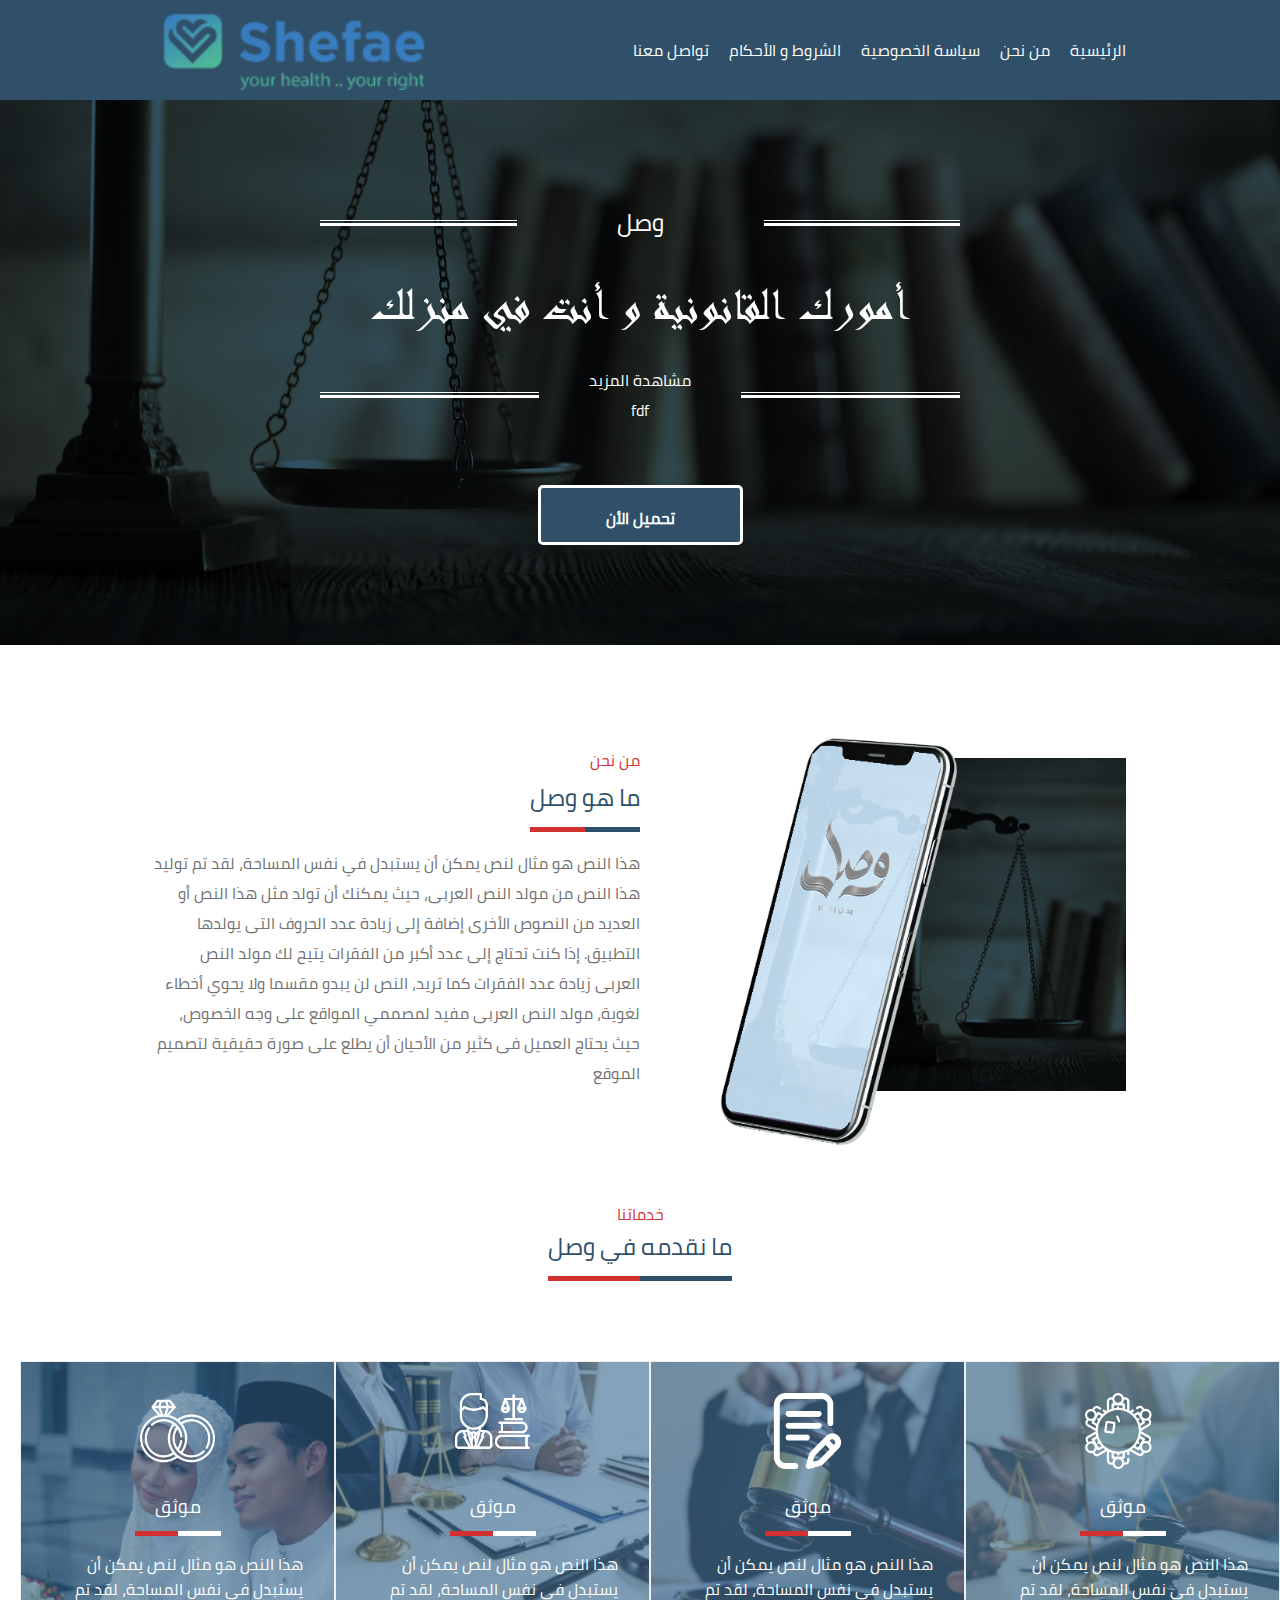
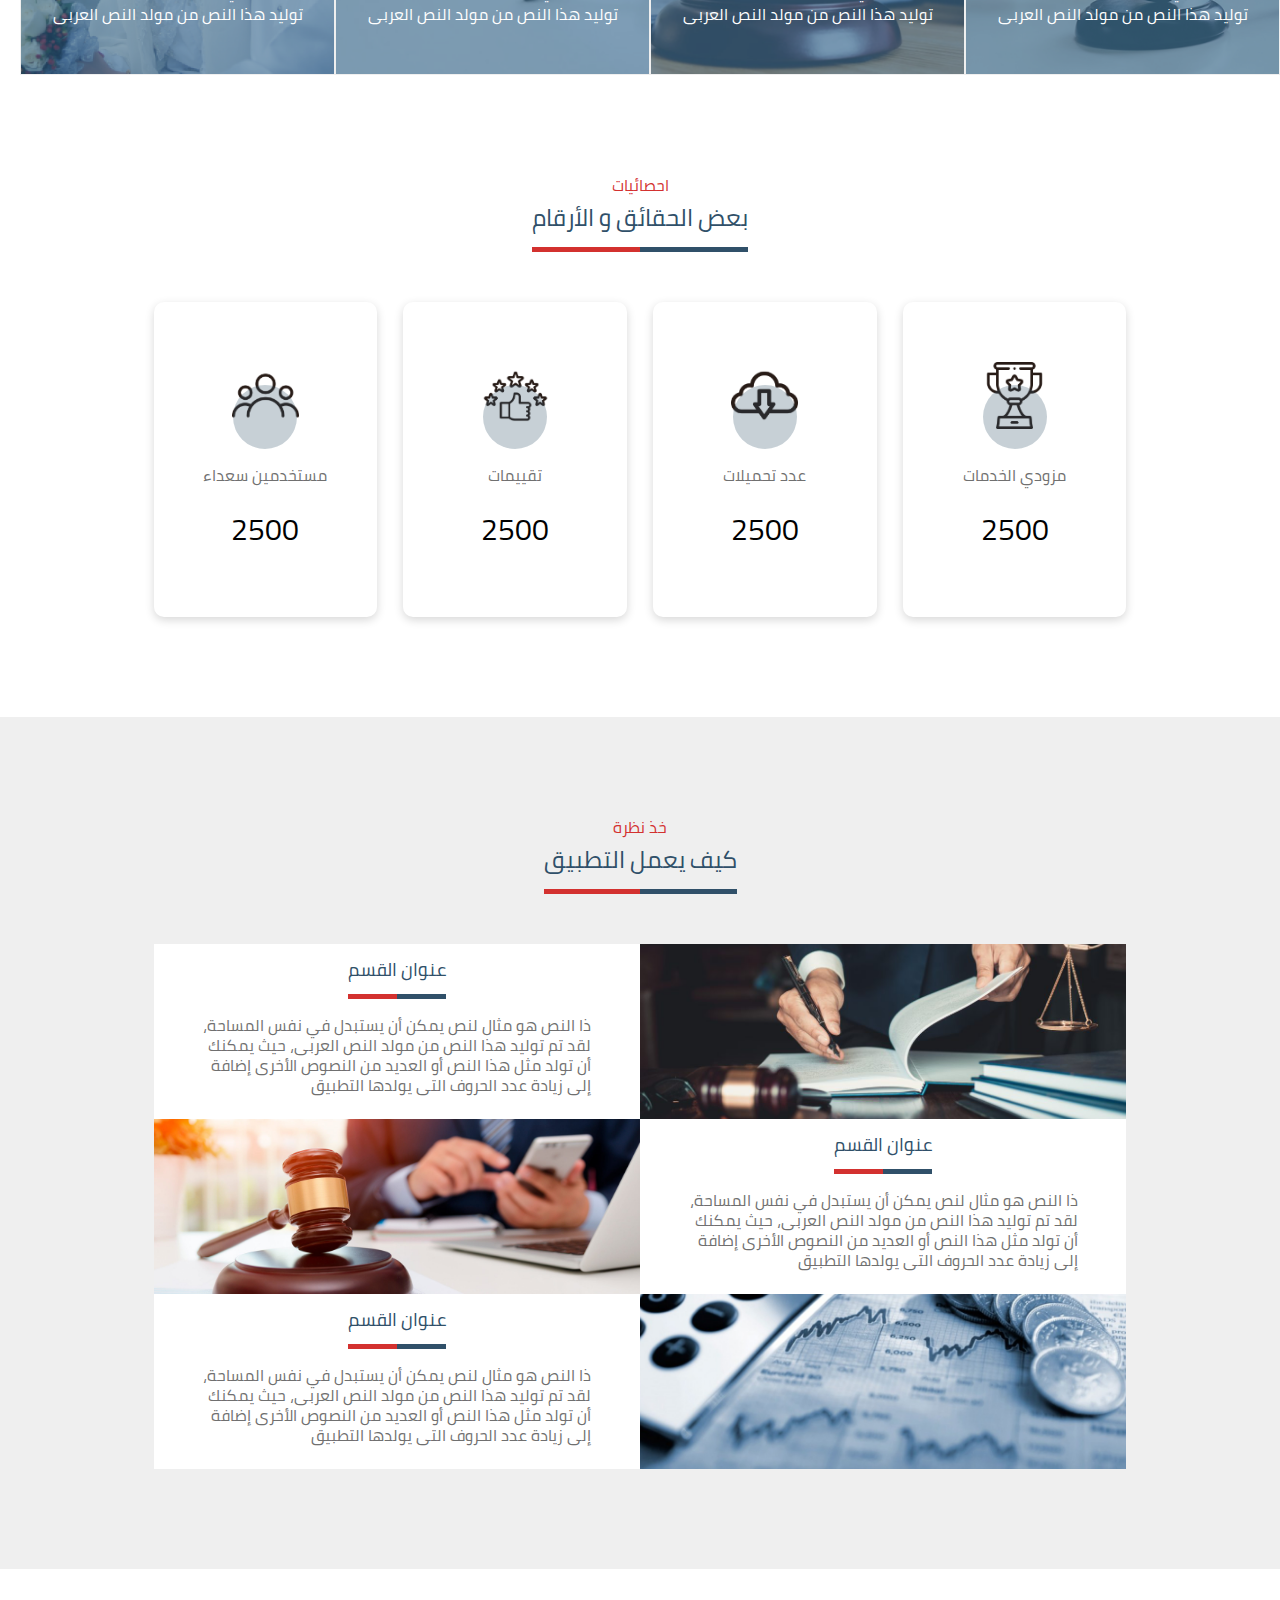
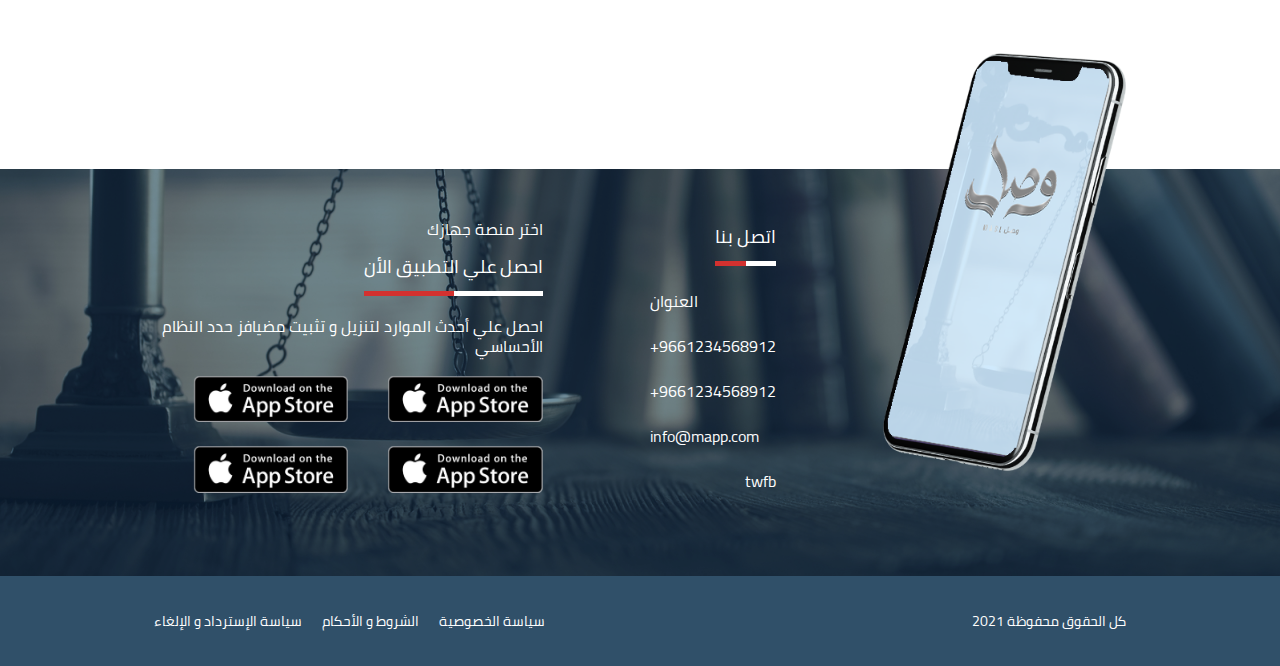
==== commit b4edd979: "added icons" ====
--- a/index.html
+++ b/index.html
@@ -51,10 +51,15 @@
         </div>
       </section>
       <!-- who are we section -->
-      <section id="about-us"
+      <section
+        id="about-us"
         class="flex space-between align wrap padding padding-top-100 about-us"
       >
-        <img src="imgs/logo.png" alt="" />
+        <div class="container">
+          <div class="img-container"></div>
+          <img src="imgs/af401255093bfee48bded9562553333e.png" alt="" />
+        </div>
+
         <div class="left-sec">
           <div class="title">
             <p>من نحن</p>
@@ -81,9 +86,13 @@
         </div>
         <div class="flex wrap services-container">
           <div class="service">
-            <img class="main" src="imgs/478592.png" alt="photo" />
+            <img
+              class="main"
+              src="imgs/34cdf22bd51cb9d55a81f940093924f6.png"
+              alt="photo"
+            />
             <div class="flex col center align content">
-              <img src="imgs/Layer 2@2x.png" alt="" />
+              <img src="imgs/472c8accb8d412bd009e6a8a3b4f1061.png" alt="" />
               <div class="title white center-sheet">
                 <h3>موثق</h3>
                 <div></div>
@@ -95,9 +104,13 @@
             </div>
           </div>
           <div class="service">
-            <img class="main" src="imgs/478592.png" alt="photo" />
+            <img
+              class="main"
+              src="imgs/1e6e54ac30e7f3542f2894cef4b83514.png"
+              alt="photo"
+            />
             <div class="flex col center align content">
-              <img src="imgs/Layer 2@2x.png" alt="" />
+              <img src="imgs/7592bbfb0e68663b60d9427b3373e5cd.png" alt="" />
               <div class="title white center-sheet">
                 <h3>موثق</h3>
                 <div></div>
@@ -109,9 +122,13 @@
             </div>
           </div>
           <div class="service">
-            <img class="main" src="imgs/478592.png" alt="photo" />
+            <img
+              class="main"
+              src="imgs/837cdbb2f97212d9cd831df7cabfffe1.png"
+              alt="photo"
+            />
             <div class="flex col center align content">
-              <img src="imgs/Layer 2@2x.png" alt="" />
+              <img src="imgs/145fddb111c92707ab65994721acb3d3.png" alt="" />
               <div class="title white center-sheet">
                 <h3>موثق</h3>
                 <div></div>
@@ -123,9 +140,13 @@
             </div>
           </div>
           <div class="service">
-            <img class="main" src="imgs/478592.png" alt="photo" />
+            <img
+              class="main"
+              src="imgs/a31bc20d61bceabf13b997107643ccb5.png"
+              alt="photo"
+            />
             <div class="flex col center align content">
-              <img src="imgs/Layer 2@2x.png" alt="" />
+              <img src="imgs/e96fbb08632bd2117ae795bbfd85626f.png" alt="" />
               <div class="title white center-sheet">
                 <h3>موثق</h3>
                 <div></div>
@@ -147,22 +168,26 @@
         </div>
         <div class="flex space-between statistics wrap">
           <div class="flex col align center statistic-card">
-            <img src="imgs/Layer 2@2x.png" alt="" />
+            <img src="imgs/5342d99fe36d395ec70a048da65f9f87.png" alt="" />
+            <div class="circle"></div>
             <p>مزودي الخدمات</p>
             <span>2500</span>
           </div>
           <div class="flex col align center statistic-card">
-            <img src="imgs/Layer 2@2x.png" alt="" />
+            <img src="imgs/b44809208396916d318c2857472191be.png" alt="" />
+            <div class="circle"></div>
             <p>عدد تحميلات</p>
             <span>2500</span>
           </div>
           <div class="flex col align center statistic-card">
-            <img src="imgs/Layer 2@2x.png" alt="" />
+            <img src="imgs/a7b673244e8cd2bad5f045622b58057c.png" alt="" />
+            <div class="circle"></div>
             <p>تقييمات</p>
             <span>2500</span>
           </div>
           <div class="flex col align center statistic-card">
-            <img src="imgs/Layer 2@2x.png" alt="" />
+            <img src="imgs/2584de9095d0cdf2537b1ada446fc673.png" alt="" />
+            <div class="circle"></div>
             <p>مستخدمين سعداء</p>
             <span>2500</span>
           </div>
@@ -177,7 +202,7 @@
         </div>
         <div class="categories">
           <div class="flex wrap category">
-            <img src="imgs/478592.png" alt="" />
+            <img src="imgs/edbae9a27018206a79616ee38af01498.png" alt="" />
             <div class="flex col align center content">
               <div class="title">
                 <h3>عنوان القسم</h3>
@@ -192,7 +217,7 @@
             </div>
           </div>
           <div class="flex wrap category">
-            <img src="imgs/478592.png" alt="" />
+            <img src="imgs/40052750cab5e17ddb792cfa68df1c44.png" alt="" />
             <div class="flex col align center content">
               <div class="title">
                 <h3>عنوان القسم</h3>
@@ -207,7 +232,7 @@
             </div>
           </div>
           <div class="flex wrap category">
-            <img src="imgs/478592.png" alt="" />
+            <img src="imgs/c22302f100f26d10fd08c83086f7aeb2.png" alt="" />
             <div class="flex col align center content">
               <div class="title">
                 <h3>عنوان القسم</h3>
@@ -229,7 +254,7 @@
 
     <footer>
       <div class="flex space-between wrap padding main-footer">
-        <img class="logo" src="imgs/logo.png" alt="" />
+        <img class="logo" src="imgs/af401255093bfee48bded9562553333e.png" alt="" />
         <div class="main-list-container">
           <div class="title white">
             <h3>اتصل بنا</h3>
@@ -281,6 +306,5 @@
       </div>
     </footer>
     <script src="js/main.js"></script>
-
   </body>
 </html>
--- a/css/main.css
+++ b/css/main.css
@@ -1,512 +1,429 @@
 @font-face {
   font-family: "cairo";
   src: url("../fonts/Cairo-Regular.ttf") format("truetype");
-  font-weight: lighter;
-}
+  font-weight: lighter; }
 @font-face {
   font-family: "Andalus";
   src: url("../fonts/Andalus.ttf") format("truetype");
-  font-weight: normal;
-}
+  font-weight: normal; }
 * {
-  font-family: cairo, sans-serif;
-}
+  font-family: cairo, sans-serif; }
 
 * {
-  direction: rtl;
-}
-*:hover {
-  transition: all 0.5s;
-}
+  direction: rtl; }
+  *:hover {
+    transition: all 0.5s; }
 
 html {
-  scroll-behavior: smooth;
-}
+  scroll-behavior: smooth; }
 
 body {
   margin: 0;
-  padding: 0;
-}
+  padding: 0; }
 
 ul {
   list-style: none;
   margin: 0;
-  padding: 0;
-}
+  padding: 0; }
 
 a {
-  text-decoration: none;
-}
+  text-decoration: none; }
 
 p {
   color: #707070;
-  line-height: 20px;
-}
+  line-height: 20px; }
 
 .flex {
-  display: flex;
-}
+  display: flex; }
 
 .col {
-  flex-direction: column;
-}
+  flex-direction: column; }
 
 .wrap {
-  flex-wrap: wrap;
-}
+  flex-wrap: wrap; }
 
 .center {
-  justify-content: center;
-}
+  justify-content: center; }
 
 .space-between {
-  justify-content: space-between;
-}
+  justify-content: space-between; }
 
 .align {
-  align-items: center;
-}
+  align-items: center; }
 
 .padding {
-  padding: 0 12%;
-}
-@media (max-width: 960px) {
-  .padding {
-    padding: 0 6%;
-  }
-}
+  padding: 0 12%; }
+  @media (max-width: 960px) {
+    .padding {
+      padding: 0 6%; } }
 
 .padding-top-100 {
-  padding-top: 100px;
-}
+  padding-top: 100px; }
 
 .title {
   width: fit-content;
-  margin: 0;
-}
-.title.center-sheet {
-  text-align: center;
-  margin: 0 auto;
-}
-.title p {
-  color: #d3312f;
-  margin: 0;
-}
-.title h2,
-.title h3 {
-  color: #305069;
-  margin: 0;
-  font-weight: 100;
-}
-.title div {
-  background: linear-gradient(90deg, #d3312f 50%, #305069 50%);
-  height: 5px;
-  margin-top: 7px;
-}
-.title.white div {
-  background: linear-gradient(90deg, #d3312f 50%, white 50%);
-}
-.title.white h2,
-.title.white h3 {
-  color: white;
-}
+  margin: 0; }
+  .title.center-sheet {
+    text-align: center;
+    margin: 0 auto; }
+  .title p {
+    color: #d3312f;
+    margin: 0; }
+  .title h2,
+  .title h3 {
+    color: #305069;
+    margin: 0;
+    font-weight: 100; }
+  .title div {
+    background: linear-gradient(90deg, #d3312f 50%, #305069 50%);
+    height: 5px;
+    margin-top: 7px; }
+  .title.white div {
+    background: linear-gradient(90deg, #d3312f 50%, white 50%); }
+  .title.white h2,
+  .title.white h3 {
+    color: white; }
 
 header {
   background-color: #305069;
-  height: 100px;
-}
-header span {
-  display: none;
-  font-size: 22px;
-  color: white;
-  cursor: pointer;
-}
-@media (max-width: 840px) {
+  height: 100px; }
   header span {
-    display: initial;
-  }
-}
-header nav li {
-  margin-left: 20px;
-}
-header nav li a {
-  color: white;
-}
-header nav li a:hover {
-  color: #50e243;
-}
-@media (max-width: 840px) {
-  header nav {
-    position: absolute;
-    width: 40%;
-    padding: 20px;
-    top: 84px;
-    background-color: white;
-    border: 1px solid black;
-    border-radius: 3px;
-    right: 0;
     display: none;
-    z-index: 5;
-  }
-  header nav ul {
-    flex-direction: column;
-  }
-  header nav ul li {
-    border-bottom: 1px solid #efefef;
-    padding: 10px;
-  }
-  header nav ul li a {
-    color: #305069;
-  }
-}
-@media (max-width: 410px) {
-  header nav {
-    width: 80%;
-  }
-}
-@media (max-width: 960px) {
-  header nav.appear {
-    display: initial;
-  }
-}
+    font-size: 22px;
+    color: white;
+    cursor: pointer; }
+    @media (max-width: 840px) {
+      header span {
+        display: initial; } }
+  header nav li {
+    margin-left: 20px; }
+    header nav li a {
+      color: white; }
+      header nav li a:hover {
+        color: #50e243; }
+  @media (max-width: 840px) {
+    header nav {
+      position: absolute;
+      width: 40%;
+      padding: 20px;
+      top: 84px;
+      background-color: white;
+      border: 1px solid black;
+      border-radius: 3px;
+      right: 0;
+      display: none;
+      z-index: 5; }
+      header nav ul {
+        flex-direction: column; }
+        header nav ul li {
+          border-bottom: 1px solid #efefef;
+          padding: 10px; }
+          header nav ul li a {
+            color: #305069; } }
+  @media (max-width: 410px) {
+    header nav {
+      width: 80%; } }
+  @media (max-width: 960px) {
+    header nav.appear {
+      display: initial; } }
+  header img {
+    height: 80%; }
 
 main .banner {
   color: white;
+  background: url(../imgs/c9e82dbbdfb949282d5097efa6b4d487.png);
+  background-position: bottom;
+  background-size: cover;
   background-color: #305069;
-  padding-bottom: 100px;
-}
-main .banner .container {
-  width: 50%;
-  margin: 0 auto;
-  text-align: center;
-}
-@media (max-width: 1100px) {
+  background-blend-mode: multiply;
+  padding-bottom: 100px; }
   main .banner .container {
-    width: 65%;
-  }
-}
-@media (max-width: 850px) {
-  main .banner .container {
-    width: 80%;
-  }
-}
-main .banner .container h1 {
-  font-size: 24px;
-  margin: 0 100px;
-  font-weight: 100;
-}
-@media (max-width: 700px) {
-  main .banner .container h1 {
-    font-size: 20px;
-    margin: 0 60px;
-  }
-}
-main .banner .container p {
-  font-family: Andalus, sans-serif;
-  font-size: 50px;
-  color: white;
-}
-main .banner .container p span {
-  font-family: Andalus, sans-serif;
-}
-@media (max-width: 425px) {
-  main .banner .container p span {
-    display: block;
-  }
-}
-@media (max-width: 700px) {
-  main .banner .container p {
-    font-size: 40px;
-  }
-}
-@media (max-width: 580px) {
-  main .banner .container p {
-    font-size: 30px;
-  }
-}
-main .banner .container a {
-  color: white;
-  margin: 0 50px;
-  text-align: center;
-}
-@media (max-width: 700px) {
-  main .banner .container a {
-    font-size: 14px;
-    margin: 0 30px;
-  }
-}
-main .banner .container button {
-  margin-top: 60px;
-  height: 60px;
-  background-color: #305069;
-  color: white;
-  font-size: 16px;
-  font-weight: bold;
-  padding: 15px 65px;
-  border: 3px solid white;
-  border-radius: 5px;
-  cursor: pointer;
-}
-@media (max-width: 600px) {
-  main .banner .container button {
-    font-size: 14px;
-    padding: 15px 50px;
-  }
-}
-main .banner .container .border {
-  border-top: 1px solid white;
-  height: 2px;
-  border-bottom: 3px solid white;
-  flex-grow: 1;
-}
+    width: 50%;
+    margin: 0 auto;
+    text-align: center; }
+    @media (max-width: 1100px) {
+      main .banner .container {
+        width: 65%; } }
+    @media (max-width: 850px) {
+      main .banner .container {
+        width: 80%; } }
+    main .banner .container h1 {
+      font-size: 24px;
+      margin: 0 100px;
+      font-weight: 100; }
+      @media (max-width: 700px) {
+        main .banner .container h1 {
+          font-size: 20px;
+          margin: 0 60px; } }
+    main .banner .container p {
+      font-family: Andalus, sans-serif;
+      font-size: 50px;
+      color: white; }
+      main .banner .container p span {
+        font-family: Andalus, sans-serif; }
+        @media (max-width: 425px) {
+          main .banner .container p span {
+            display: block; } }
+      @media (max-width: 700px) {
+        main .banner .container p {
+          font-size: 40px; } }
+      @media (max-width: 580px) {
+        main .banner .container p {
+          font-size: 30px; } }
+    main .banner .container a {
+      color: white;
+      margin: 0 50px;
+      text-align: center; }
+      @media (max-width: 700px) {
+        main .banner .container a {
+          font-size: 14px;
+          margin: 0 30px; } }
+    main .banner .container button {
+      margin-top: 60px;
+      height: 60px;
+      background-color: #305069;
+      color: white;
+      font-size: 16px;
+      font-weight: bold;
+      padding: 15px 65px;
+      border: 3px solid white;
+      border-radius: 5px;
+      cursor: pointer; }
+      @media (max-width: 600px) {
+        main .banner .container button {
+          font-size: 14px;
+          padding: 15px 50px; } }
+    main .banner .container .border {
+      border-top: 1px solid white;
+      height: 2px;
+      border-bottom: 3px solid white;
+      flex-grow: 1; }
+main .about-us .container {
+  position: relative; }
+  main .about-us .container .img-container {
+    background: url(../imgs/c9e82dbbdfb949282d5097efa6b4d487.png);
+    background-position: revert;
+    background-size: cover;
+    background-color: #305069;
+    background-blend-mode: multiply;
+    width: 21vw;
+    height: 26vw; }
+    @media (max-width: 725px) {
+      main .about-us .container .img-container {
+        width: 40vw;
+        height: 40vw; } }
 main .about-us img {
-  width: 40%;
-}
+  position: absolute;
+  right: 63%;
+  top: -20px;
+  width: 88%; }
+  @media (max-width: 960px) {
+    main .about-us img {
+      right: 60%; } }
+  @media (max-width: 725px) {
+    main .about-us img {
+      width: 75%;
+      top: -10vw;
+      margin: 20px auto 70px;
+      right: 60%; } }
+main .about-us .left-sec {
+  width: 50%; }
+  @media (max-width: 725px) {
+    main .about-us .left-sec {
+      width: 100%; } }
+  main .about-us .left-sec p {
+    line-height: 30px; }
 @media (max-width: 725px) {
-  main .about-us img {
-    width: 60%;
-    margin: 20px auto 70px;
-  }
-}
-main .about-us .left-sec {
-  width: 50%;
-}
-@media (max-width: 725px) {
-  main .about-us .left-sec {
-    width: 100%;
-  }
-}
-main .about-us .left-sec p {
-  line-height: 30px;
-}
+  main .about-us {
+    justify-content: center; } }
 main .services .services-container .service {
   width: calc(25vw - 7px);
   height: calc(25vw - 8px);
   position: relative;
   border: 1px solid #efefef;
-  margin-top: 80px;
-}
-@media (max-width: 950px) {
-  main .services .services-container .service {
-    width: calc(50vw - 11px);
-    height: calc(50vw - 11px);
-  }
-}
-@media (max-width: 520px) {
-  main .services .services-container .service {
-    width: calc(100vw);
-    height: calc(100vw);
-  }
-}
-@media (max-width: 270px) {
-  main .services .services-container .service {
-    height: calc(110vw);
-    border: none;
-  }
-}
-main .services .services-container .service img.main {
-  height: 100%;
-  width: 100%;
-}
-main .services .services-container .service .content {
-  position: absolute;
-  top: 0;
-  width: 80%;
-  height: 100%;
-  padding: 0 10%;
-  background-color: rgba(50, 100, 138, 0.6);
-}
-main .services .services-container .service .content img {
-  width: 50%;
-  margin-bottom: 20px;
-}
-main .services .services-container .service .content h3 {
-  font-weight: 100;
-  padding: 0 20px;
-}
-main .services .services-container .service .content p {
-  color: white;
-  line-height: 25px;
-}
+  margin-top: 80px; }
+  @media (max-width: 1140px) {
+    main .services .services-container .service {
+      width: calc(50vw - 11px);
+      height: calc(50vw - 11px); } }
+  @media (max-width: 610px) {
+    main .services .services-container .service {
+      width: calc(100vw);
+      height: calc(100vw); } }
+  @media (max-width: 270px) {
+    main .services .services-container .service {
+      height: calc(110vw);
+      border: none; } }
+  main .services .services-container .service img.main {
+    height: 100%;
+    width: 100%;
+    object-fit: cover; }
+  main .services .services-container .service .content {
+    position: absolute;
+    top: 0;
+    width: 80%;
+    height: 100%;
+    padding: 0 10%;
+    background-color: rgba(50, 100, 138, 0.6); }
+    main .services .services-container .service .content img {
+      width: 30%;
+      margin-bottom: 20px; }
+    main .services .services-container .service .content h3 {
+      font-weight: 100;
+      padding: 0 20px; }
+    main .services .services-container .service .content p {
+      color: white;
+      line-height: 25px; }
 main .statistics-sec {
-  padding-bottom: 100px;
-}
-main .statistics-sec .statistics {
-  margin-top: 50px;
-}
-main .statistics-sec .statistics .statistic-card {
-  width: 23%;
-  box-shadow: 0px 3px 10px #00000029;
-  border-radius: 10px;
-  padding: 60px 0;
-}
-main .statistics-sec .statistics .statistic-card img {
-  width: 50%;
-  margin-bottom: 20px;
-}
-main .statistics-sec .statistics .statistic-card span {
-  font-size: 30px;
-}
-@media (max-width: 700px) {
-  main .statistics-sec .statistics .statistic-card {
-    width: 46%;
-    margin-bottom: 40px;
-  }
-}
-@media (max-width: 400px) {
-  main .statistics-sec .statistics .statistic-card {
-    width: 100%;
-  }
-}
+  padding-bottom: 100px; }
+  main .statistics-sec .statistics {
+    margin-top: 50px; }
+    main .statistics-sec .statistics .statistic-card {
+      width: 23%;
+      box-shadow: 0px 3px 10px #00000029;
+      border-radius: 10px;
+      padding: 60px 0; }
+      main .statistics-sec .statistics .statistic-card img {
+        width: 30%;
+        margin-bottom: 20px; }
+      main .statistics-sec .statistics .statistic-card .circle {
+        width: 5vw;
+        height: 5vw;
+        border-radius: 50%;
+        opacity: 0.27;
+        background-color: #305069;
+        margin-top: -5vw; }
+        @media (max-width: 700px) {
+          main .statistics-sec .statistics .statistic-card .circle {
+            width: 10vw;
+            height: 10vw;
+            margin-top: -10vw; } }
+        @media (max-width: 400px) {
+          main .statistics-sec .statistics .statistic-card .circle {
+            width: 20vw;
+            height: 20vw;
+            margin-top: -20vw; } }
+      main .statistics-sec .statistics .statistic-card span {
+        font-size: 30px; }
+      @media (max-width: 700px) {
+        main .statistics-sec .statistics .statistic-card {
+          width: 46%;
+          margin-bottom: 40px; } }
+      @media (max-width: 400px) {
+        main .statistics-sec .statistics .statistic-card {
+          width: 100%; } }
 main .how-it-works {
   background-color: #efefef;
   margin-bottom: 200px;
-  padding-bottom: 100px;
-}
-main .how-it-works .categories {
-  margin-top: 50px;
-}
-main .how-it-works .categories .category {
-  width: 100%;
-  height: 175px;
-}
-main .how-it-works .categories .category img {
-  width: 50%;
-  height: 100%;
-}
-@media (max-width: 870px) {
-  main .how-it-works .categories .category img {
-    width: 100%;
-    height: 50%;
-  }
-}
-main .how-it-works .categories .category .content {
-  background-color: white;
-  width: 40%;
-  padding: 0 5%;
-}
-@media (max-width: 870px) {
-  main .how-it-works .categories .category .content {
-    width: 100%;
-    height: 50%;
-  }
-}
-main .how-it-works .categories .category:nth-child(even) {
-  flex-direction: row-reverse;
-}
-@media (max-width: 870px) {
-  main .how-it-works .categories .category {
-    height: 400px;
-  }
-}
+  padding-bottom: 100px; }
+  main .how-it-works .categories {
+    margin-top: 50px; }
+    main .how-it-works .categories .category {
+      width: 100%;
+      height: 175px; }
+      main .how-it-works .categories .category img {
+        width: 50%;
+        height: 100%;
+        object-fit: cover; }
+        @media (max-width: 870px) {
+          main .how-it-works .categories .category img {
+            width: 100%;
+            height: 50%; } }
+      main .how-it-works .categories .category .content {
+        background-color: white;
+        width: 40%;
+        padding: 0 5%; }
+        @media (max-width: 870px) {
+          main .how-it-works .categories .category .content {
+            width: 100%;
+            height: 50%; } }
+      main .how-it-works .categories .category:nth-child(even) {
+        flex-direction: row-reverse; }
+      @media (max-width: 870px) {
+        main .how-it-works .categories .category {
+          height: 400px; } }
 
 footer p {
-  color: white;
-}
+  color: white; }
 footer .main-footer {
-  align-items: flex-<i class= "fas fa-star" ></i><i class= "fas fa-star" ></i
-    ><i class= "fas fa-star" ></i><i class= "fas fa-star" ></i ><i class=
-    "fas fa-star" ></i >t;
+  align-items: flex-start;
   padding-top: 50px;
   padding-bottom: 50px;
+  color: white;
+  background: url(../imgs/c9e82dbbdfb949282d5097efa6b4d487.png);
+  background-position: bottom;
+  background-size: cover;
   background-color: #305069;
-  color: white;
-}
-@media (max-width: 750px) {
+  background-blend-mode: soft-light; }
   footer .main-footer img.logo {
-    width: 45%;
-  }
-}
-@media (max-width: 750px) {
-  footer .main-footer .main-list-container {
-    width: 100%;
-    margin: 40px 0;
-  }
-}
-footer .main-footer .main-list li {
-  direction: ltr;
-  margin-bottom: 15px;
-}
-footer .main-footer .title {
-  margin-bottom: 20px;
-}
-footer .main-footer .apps-container {
-  width: 40%;
-}
-footer .main-footer .apps-container p {
-  margin: 0;
-}
-footer .main-footer .apps-container .title {
-  margin-top: 10px;
-}
-footer .main-footer .apps-container .app {
-  margin-top: 20px;
-}
-footer .main-footer .apps-container .app li {
-  width: 50%;
-  margin-bottom: 15px;
-}
-footer .main-footer .apps-container .app li a img {
-  width: 80%;
-  transition: all 0.5s;
-}
-footer .main-footer .apps-container .app li a img:hover {
-  transform: scale(1.2);
-}
-@media (max-width: 750px) {
-  footer .main-footer .apps-container .app {
-    margin-top: 40px;
-    width: 60%;
-  }
-}
-@media (max-width: 550px) {
-  footer .main-footer .apps-container .app {
-    width: 70%;
-  }
-}
-@media (max-width: 430px) {
-  footer .main-footer .apps-container .app {
-    width: 85%;
-  }
-}
-@media (max-width: 350px) {
-  footer .main-footer .apps-container .app {
-    width: 100%;
-  }
-}
-@media (max-width: 750px) {
+    width: 25%;
+    margin-top: -13vw; }
+    @media (max-width: 750px) {
+      footer .main-footer img.logo {
+        width: 45%;
+        margin-left: auto;
+        margin-right: auto;
+        margin-top: -30vw; } }
+  @media (max-width: 750px) {
+    footer .main-footer .main-list-container {
+      width: 100%;
+      margin: 40px 0; } }
+  footer .main-footer .main-list li {
+    direction: ltr;
+    margin-bottom: 15px; }
+  footer .main-footer .title {
+    margin-bottom: 20px; }
   footer .main-footer .apps-container {
-    width: 100%;
-  }
-}
+    width: 40%; }
+    footer .main-footer .apps-container p {
+      margin: 0; }
+    footer .main-footer .apps-container .title {
+      margin-top: 10px; }
+    footer .main-footer .apps-container .app {
+      margin-top: 20px; }
+      footer .main-footer .apps-container .app li {
+        width: 50%;
+        margin-bottom: 15px; }
+        footer .main-footer .apps-container .app li a img {
+          width: 80%;
+          transition: all 0.5s; }
+          footer .main-footer .apps-container .app li a img:hover {
+            transform: scale(1.2); }
+      @media (max-width: 750px) {
+        footer .main-footer .apps-container .app {
+          margin-top: 40px;
+          width: 60%; } }
+      @media (max-width: 550px) {
+        footer .main-footer .apps-container .app {
+          width: 70%; } }
+      @media (max-width: 430px) {
+        footer .main-footer .apps-container .app {
+          width: 85%; } }
+      @media (max-width: 350px) {
+        footer .main-footer .apps-container .app {
+          width: 100%; } }
+    @media (max-width: 750px) {
+      footer .main-footer .apps-container {
+        width: 100%; } }
 footer .dark-footer {
   min-height: 90px;
   background-color: #305069;
   color: white;
-  font-size: 14px;
-}
-@media (max-width: 500px) {
-  footer .dark-footer {
-    flex-direction: column-reverse;
-  }
-}
-@media (max-width: 500px) {
-  footer .dark-footer p {
-    margin-bottom: 25px;
-  }
-}
-@media (max-width: 500px) {
-  footer .dark-footer ul li {
-    margin-bottom: 25px;
-    width: 100%;
-  }
-}
-footer .dark-footer ul a {
-  color: white;
-  margin-right: 20px;
-}
-footer .dark-footer ul a:hover {
-  color: #50e243;
-}
+  font-size: 14px; }
+  @media (max-width: 500px) {
+    footer .dark-footer {
+      flex-direction: column-reverse; } }
+  @media (max-width: 500px) {
+    footer .dark-footer p {
+      margin-bottom: 25px; } }
+  @media (max-width: 500px) {
+    footer .dark-footer ul li {
+      margin-bottom: 25px;
+      width: 100%; } }
+  footer .dark-footer ul a {
+    color: white;
+    margin-right: 20px; }
+    footer .dark-footer ul a:hover {
+      color: #50e243; }
 
 /*# sourceMappingURL=main.css.map */
